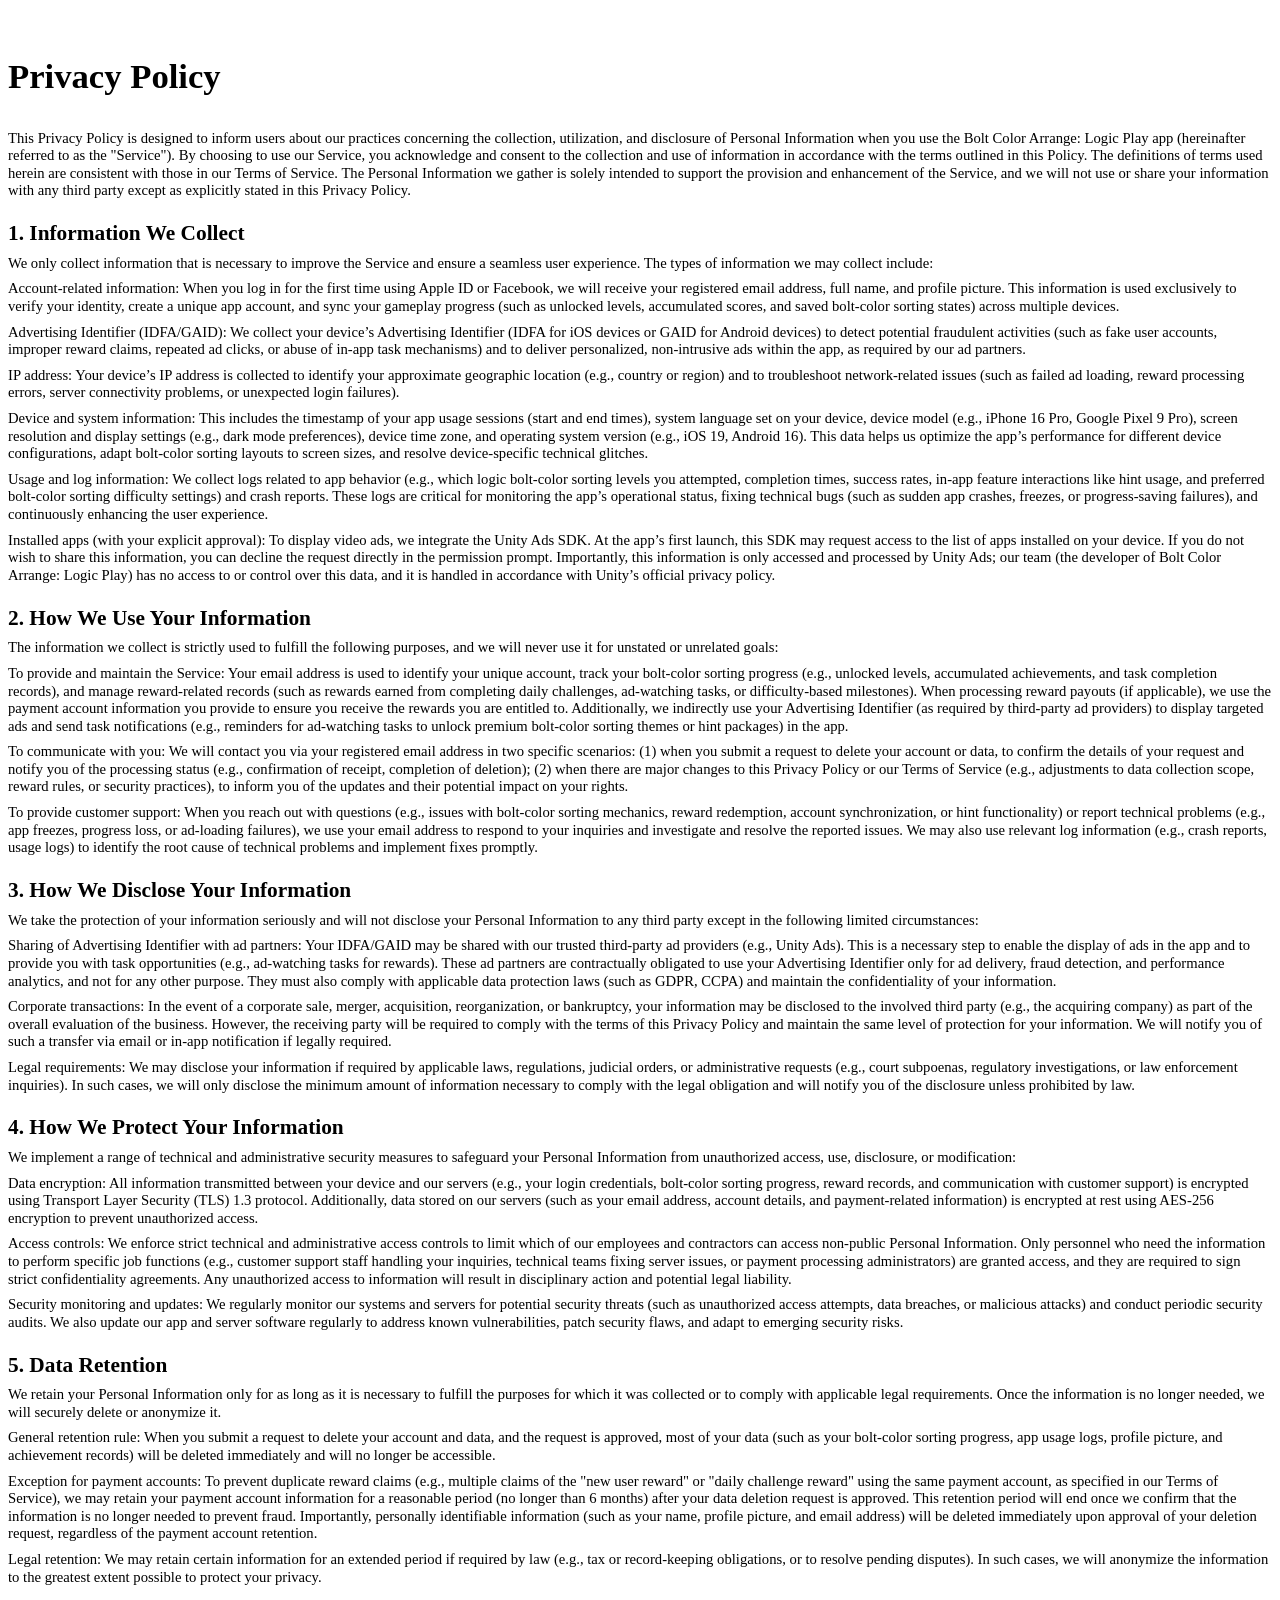
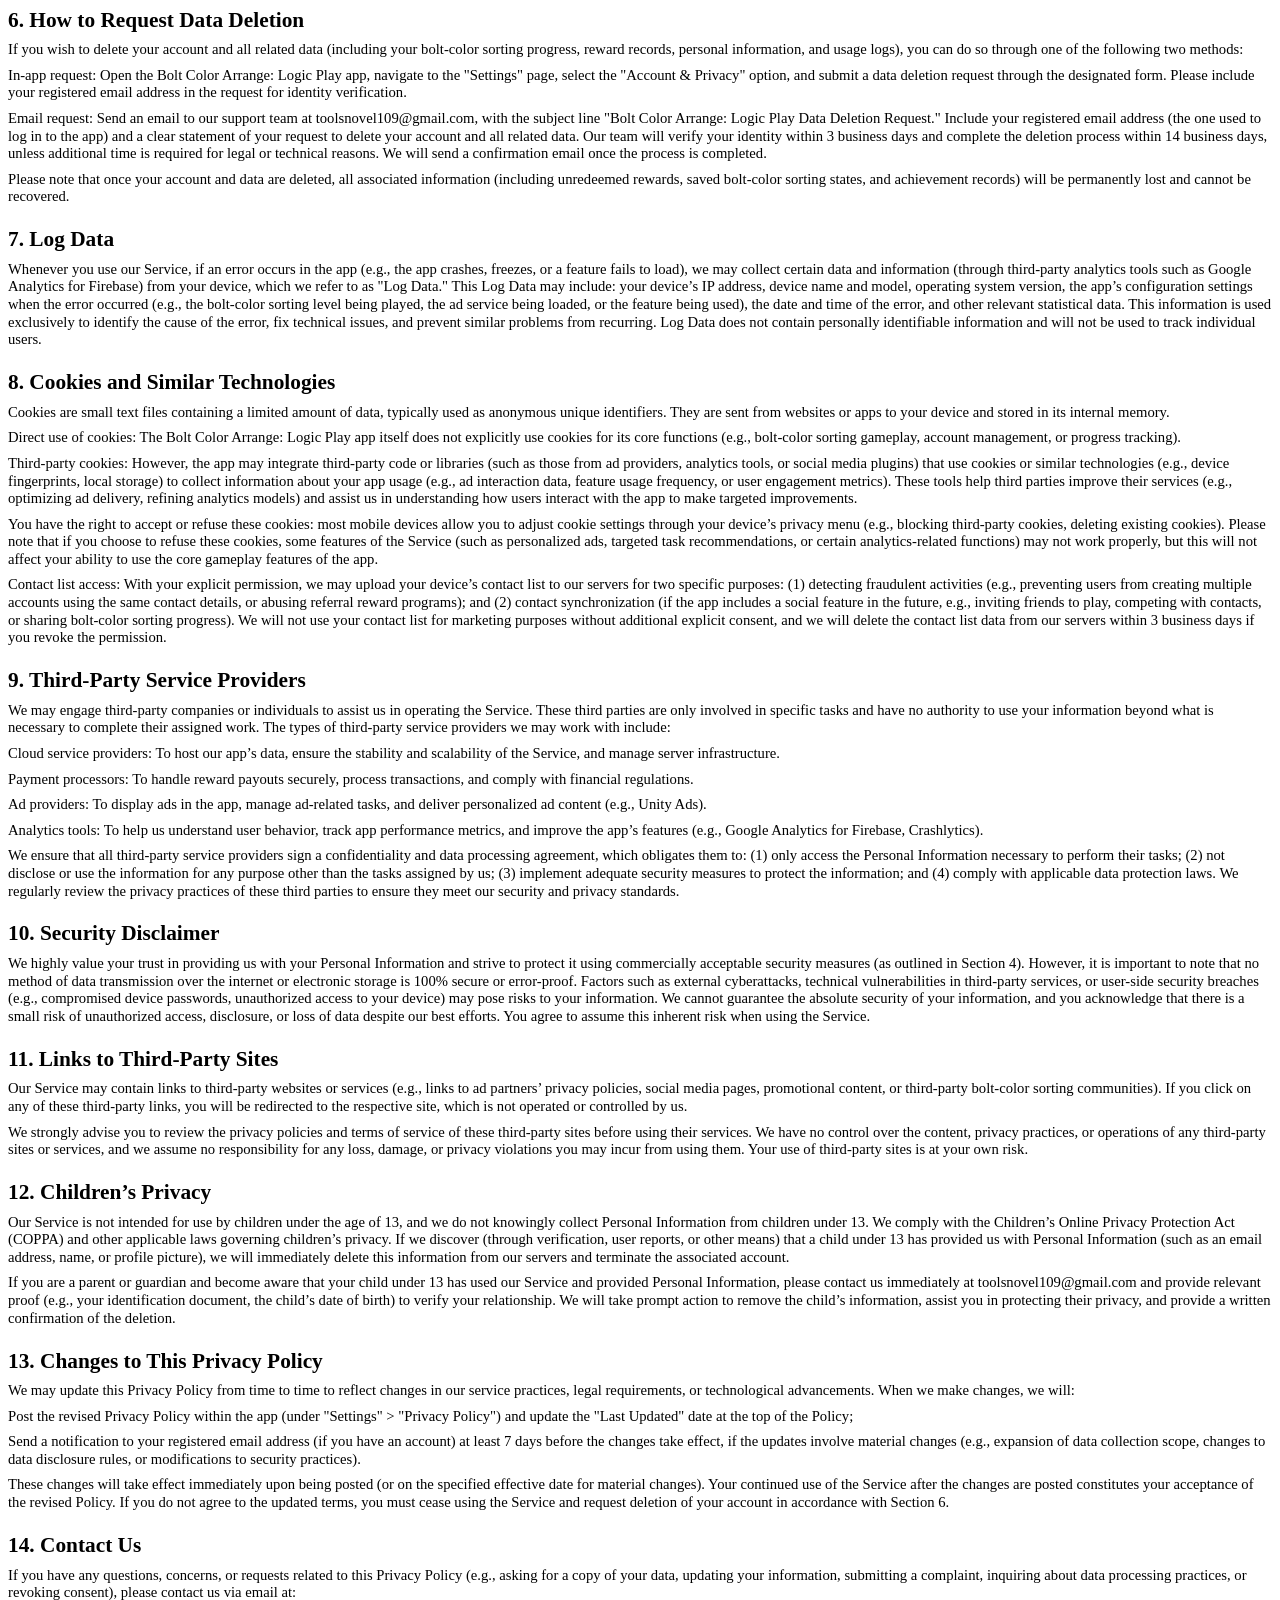
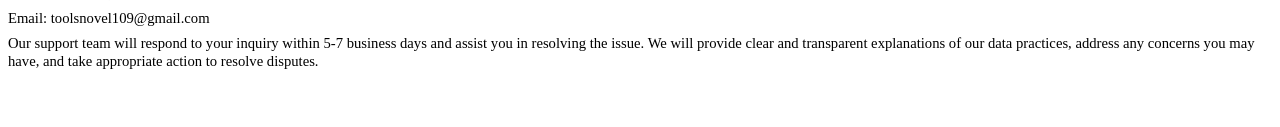
==== bolt_color/privacy.html @ e29ad338 "增加隐私政策" ====
<html><head><meta http-equiv="Content-Type" content="text/html; charset=utf-8" /><meta http-equiv="Content-Style-Type" content="text/css" /><meta name="generator" content="Aspose.Words for .NET 17.1.0.0" /><title></title></head><body><div><div style="-aw-headerfooter-type:header-primary"><p style="margin-top:0pt; margin-bottom:0pt; text-align:justify; widows:0; orphans:0; font-size:10.5pt"><span style="font-family:Calibri">&#xa0;</span></p></div><p style="margin-top:24pt; margin-bottom:24pt; text-align:justify; line-height:120%; widows:0; orphans:0; font-size:26pt"><span style="font-family:'Segoe UI'; font-weight:bold">Privacy Policy</span></p><p style="margin-top:6pt; margin-bottom:6pt; line-height:120%; widows:0; orphans:0; font-size:11pt"><span style="font-family:'Segoe UI'">This Privacy Policy is designed to inform users about our practices concerning the collection, utilization, and disclosure of Personal Information when you use the Bolt Color Arrange: Logic Play app (hereinafter referred to as the "Service"). By choosing to use our Service, you acknowledge and consent to the collection and use of information in accordance with the terms outlined in this Policy. The definitions of terms used herein are consistent with those in our Terms of Service. The Personal Information we gather is solely intended to support the provision and enhancement of the Service, and we will not use or share your information with any third party except as explicitly stated in this Privacy Policy.</span></p><p style="margin-top:16pt; margin-bottom:6pt; line-height:120%; widows:0; orphans:0; font-size:16pt"><a name="heading_0"><span style="font-family:'Segoe UI'; font-weight:bold">1. Information We Collect</span></a></p><p style="margin-top:6pt; margin-bottom:6pt; line-height:120%; widows:0; orphans:0; font-size:11pt"><span style="font-family:'Segoe UI'">We only collect information that is necessary to improve the Service and ensure a seamless user experience. The types of information we may collect include:</span></p><p style="margin-top:6pt; margin-bottom:6pt; line-height:120%; widows:0; orphans:0; font-size:11pt"><span style="font-family:'Segoe UI'">Account-related information: When you log in for the first time using Apple ID or Facebook, we will receive your registered email address, full name, and profile picture. This information is used exclusively to verify your identity, create a unique app account, and sync your gameplay progress (such as unlocked levels, accumulated scores, and saved bolt-color sorting states) across multiple devices.</span></p><p style="margin-top:6pt; margin-bottom:6pt; line-height:120%; widows:0; orphans:0; font-size:11pt"><span style="font-family:'Segoe UI'">Advertising Identifier (IDFA/GAID): We collect your device’s Advertising Identifier (IDFA for iOS devices or GAID for Android devices) to detect potential fraudulent activities (such as fake user accounts, improper reward claims, repeated ad clicks, or abuse of in-app task mechanisms) and to deliver personalized, non-intrusive ads within the app, as required by our ad partners.</span></p><p style="margin-top:6pt; margin-bottom:6pt; line-height:120%; widows:0; orphans:0; font-size:11pt"><span style="font-family:'Segoe UI'">IP address: Your device’s IP address is collected to identify your approximate geographic location (e.g., country or region) and to troubleshoot network-related issues (such as failed ad loading, reward processing errors, server connectivity problems, or unexpected login failures).</span></p><p style="margin-top:6pt; margin-bottom:6pt; line-height:120%; widows:0; orphans:0; font-size:11pt"><span style="font-family:'Segoe UI'">Device and system information: This includes the timestamp of your app usage sessions (start and end times), system language set on your device, device model (e.g., iPhone 16 Pro, Google Pixel 9 Pro), screen resolution and display settings (e.g., dark mode preferences), device time zone, and operating system version (e.g., iOS 19, Android 16). This data helps us optimize the app’s performance for different device configurations, adapt bolt-color sorting layouts to screen sizes, and resolve device-specific technical glitches.</span></p><p style="margin-top:6pt; margin-bottom:6pt; line-height:120%; widows:0; orphans:0; font-size:11pt"><span style="font-family:'Segoe UI'">Usage and log information: We collect logs related to app behavior (e.g., which logic bolt-color sorting levels you attempted, completion times, success rates, in-app feature interactions like hint usage, and preferred bolt-color sorting difficulty settings) and crash reports. These logs are critical for monitoring the app’s operational status, fixing technical bugs (such as sudden app crashes, freezes, or progress-saving failures), and continuously enhancing the user experience.</span></p><p style="margin-top:6pt; margin-bottom:6pt; line-height:120%; widows:0; orphans:0; font-size:11pt"><span style="font-family:'Segoe UI'">Installed apps (with your explicit approval): To display video ads, we integrate the Unity Ads SDK. At the app’s first launch, this SDK may request access to the list of apps installed on your device. If you do not wish to share this information, you can decline the request directly in the permission prompt. Importantly, this information is only accessed and processed by Unity Ads; our team (the developer of Bolt Color Arrange: Logic Play) has no access to or control over this data, and it is handled in accordance with Unity’s official privacy policy.</span></p><p style="margin-top:16pt; margin-bottom:6pt; line-height:120%; widows:0; orphans:0; font-size:16pt"><a name="heading_1"><span style="font-family:'Segoe UI'; font-weight:bold">2. How We Use Your Information</span></a></p><p style="margin-top:6pt; margin-bottom:6pt; line-height:120%; widows:0; orphans:0; font-size:11pt"><span style="font-family:'Segoe UI'">The information we collect is strictly used to fulfill the following purposes, and we will never use it for unstated or unrelated goals:</span></p><p style="margin-top:6pt; margin-bottom:6pt; line-height:120%; widows:0; orphans:0; font-size:11pt"><span style="font-family:'Segoe UI'">To provide and maintain the Service: Your email address is used to identify your unique account, track your bolt-color sorting progress (e.g., unlocked levels, accumulated achievements, and task completion records), and manage reward-related records (such as rewards earned from completing daily challenges, ad-watching tasks, or difficulty-based milestones). When processing reward payouts (if applicable), we use the payment account information you provide to ensure you receive the rewards you are entitled to. Additionally, we indirectly use your Advertising Identifier (as required by third-party ad providers) to display targeted ads and send task notifications (e.g., reminders for ad-watching tasks to unlock premium bolt-color sorting themes or hint packages) in the app.</span></p><p style="margin-top:6pt; margin-bottom:6pt; line-height:120%; widows:0; orphans:0; font-size:11pt"><span style="font-family:'Segoe UI'">To communicate with you: We will contact you via your registered email address in two specific scenarios: (1) when you submit a request to delete your account or data, to confirm the details of your request and notify you of the processing status (e.g., confirmation of receipt, completion of deletion); (2) when there are major changes to this Privacy Policy or our Terms of Service (e.g., adjustments to data collection scope, reward rules, or security practices), to inform you of the updates and their potential impact on your rights.</span></p><p style="margin-top:6pt; margin-bottom:6pt; line-height:120%; widows:0; orphans:0; font-size:11pt"><span style="font-family:'Segoe UI'">To provide customer support: When you reach out with questions (e.g., issues with bolt-color sorting mechanics, reward redemption, account synchronization, or hint functionality) or report technical problems (e.g., app freezes, progress loss, or ad-loading failures), we use your email address to respond to your inquiries and investigate and resolve the reported issues. We may also use relevant log information (e.g., crash reports, usage logs) to identify the root cause of technical problems and implement fixes promptly.</span></p><p style="margin-top:16pt; margin-bottom:6pt; line-height:120%; widows:0; orphans:0; font-size:16pt"><a name="heading_2"><span style="font-family:'Segoe UI'; font-weight:bold">3. How We Disclose Your Information</span></a></p><p style="margin-top:6pt; margin-bottom:6pt; line-height:120%; widows:0; orphans:0; font-size:11pt"><span style="font-family:'Segoe UI'">We take the protection of your information seriously and will not disclose your Personal Information to any third party except in the following limited circumstances:</span></p><p style="margin-top:6pt; margin-bottom:6pt; line-height:120%; widows:0; orphans:0; font-size:11pt"><span style="font-family:'Segoe UI'">Sharing of Advertising Identifier with ad partners: Your IDFA/GAID may be shared with our trusted third-party ad providers (e.g., Unity Ads). This is a necessary step to enable the display of ads in the app and to provide you with task opportunities (e.g., ad-watching tasks for rewards). These ad partners are contractually obligated to use your Advertising Identifier only for ad delivery, fraud detection, and performance analytics, and not for any other purpose. They must also comply with applicable data protection laws (such as GDPR, CCPA) and maintain the confidentiality of your information.</span></p><p style="margin-top:6pt; margin-bottom:6pt; line-height:120%; widows:0; orphans:0; font-size:11pt"><span style="font-family:'Segoe UI'">Corporate transactions: In the event of a corporate sale, merger, acquisition, reorganization, or bankruptcy, your information may be disclosed to the involved third party (e.g., the acquiring company) as part of the overall evaluation of the business. However, the receiving party will be required to comply with the terms of this Privacy Policy and maintain the same level of protection for your information. We will notify you of such a transfer via email or in-app notification if legally required.</span></p><p style="margin-top:6pt; margin-bottom:6pt; line-height:120%; widows:0; orphans:0; font-size:11pt"><span style="font-family:'Segoe UI'">Legal requirements: We may disclose your information if required by applicable laws, regulations, judicial orders, or administrative requests (e.g., court subpoenas, regulatory investigations, or law enforcement inquiries). In such cases, we will only disclose the minimum amount of information necessary to comply with the legal obligation and will notify you of the disclosure unless prohibited by law.</span></p><p style="margin-top:16pt; margin-bottom:6pt; line-height:120%; widows:0; orphans:0; font-size:16pt"><a name="heading_3"><span style="font-family:'Segoe UI'; font-weight:bold">4. How We Protect Your Information</span></a></p><p style="margin-top:6pt; margin-bottom:6pt; line-height:120%; widows:0; orphans:0; font-size:11pt"><span style="font-family:'Segoe UI'">We implement a range of technical and administrative security measures to safeguard your Personal Information from unauthorized access, use, disclosure, or modification:</span></p><p style="margin-top:6pt; margin-bottom:6pt; line-height:120%; widows:0; orphans:0; font-size:11pt"><span style="font-family:'Segoe UI'">Data encryption: All information transmitted between your device and our servers (e.g., your login credentials, bolt-color sorting progress, reward records, and communication with customer support) is encrypted using Transport Layer Security (TLS) 1.3 protocol. Additionally, data stored on our servers (such as your email address, account details, and payment-related information) is encrypted at rest using AES-256 encryption to prevent unauthorized access.</span></p><p style="margin-top:6pt; margin-bottom:6pt; line-height:120%; widows:0; orphans:0; font-size:11pt"><span style="font-family:'Segoe UI'">Access controls: We enforce strict technical and administrative access controls to limit which of our employees and contractors can access non-public Personal Information. Only personnel who need the information to perform specific job functions (e.g., customer support staff handling your inquiries, technical teams fixing server issues, or payment processing administrators) are granted access, and they are required to sign strict confidentiality agreements. Any unauthorized access to information will result in disciplinary action and potential legal liability.</span></p><p style="margin-top:6pt; margin-bottom:6pt; line-height:120%; widows:0; orphans:0; font-size:11pt"><span style="font-family:'Segoe UI'">Security monitoring and updates: We regularly monitor our systems and servers for potential security threats (such as unauthorized access attempts, data breaches, or malicious attacks) and conduct periodic security audits. We also update our app and server software regularly to address known vulnerabilities, patch security flaws, and adapt to emerging security risks.</span></p><p style="margin-top:16pt; margin-bottom:6pt; line-height:120%; widows:0; orphans:0; font-size:16pt"><a name="heading_4"><span style="font-family:'Segoe UI'; font-weight:bold">5. Data Retention</span></a></p><p style="margin-top:6pt; margin-bottom:6pt; line-height:120%; widows:0; orphans:0; font-size:11pt"><span style="font-family:'Segoe UI'">We retain your Personal Information only for as long as it is necessary to fulfill the purposes for which it was collected or to comply with applicable legal requirements. Once the information is no longer needed, we will securely delete or anonymize it.</span></p><p style="margin-top:6pt; margin-bottom:6pt; line-height:120%; widows:0; orphans:0; font-size:11pt"><span style="font-family:'Segoe UI'">General retention rule: When you submit a request to delete your account and data, and the request is approved, most of your data (such as your bolt-color sorting progress, app usage logs, profile picture, and achievement records) will be deleted immediately and will no longer be accessible.</span></p><p style="margin-top:6pt; margin-bottom:6pt; line-height:120%; widows:0; orphans:0; font-size:11pt"><span style="font-family:'Segoe UI'">Exception for payment accounts: To prevent duplicate reward claims (e.g., multiple claims of the "new user reward" or "daily challenge reward" using the same payment account, as specified in our Terms of Service), we may retain your payment account information for a reasonable period (no longer than 6 months) after your data deletion request is approved. This retention period will end once we confirm that the information is no longer needed to prevent fraud. Importantly, personally identifiable information (such as your name, profile picture, and email address) will be deleted immediately upon approval of your deletion request, regardless of the payment account retention.</span></p><p style="margin-top:6pt; margin-bottom:6pt; line-height:120%; widows:0; orphans:0; font-size:11pt"><span style="font-family:'Segoe UI'">Legal retention: We may retain certain information for an extended period if required by law (e.g., tax or record-keeping obligations, or to resolve pending disputes). In such cases, we will anonymize the information to the greatest extent possible to protect your privacy.</span></p><p style="margin-top:16pt; margin-bottom:6pt; line-height:120%; widows:0; orphans:0; font-size:16pt"><a name="heading_5"><span style="font-family:'Segoe UI'; font-weight:bold">6. How to Request Data Deletion</span></a></p><p style="margin-top:6pt; margin-bottom:6pt; line-height:120%; widows:0; orphans:0; font-size:11pt"><span style="font-family:'Segoe UI'">If you wish to delete your account and all related data (including your bolt-color sorting progress, reward records, personal information, and usage logs), you can do so through one of the following two methods:</span></p><p style="margin-top:6pt; margin-bottom:6pt; line-height:120%; widows:0; orphans:0; font-size:11pt"><span style="font-family:'Segoe UI'">In-app request: Open the Bolt Color Arrange: Logic Play app, navigate to the "Settings" page, select the "Account &amp; Privacy" option, and submit a data deletion request through the designated form. Please include your registered email address in the request for identity verification.</span></p><p style="margin-top:6pt; margin-bottom:6pt; line-height:120%; widows:0; orphans:0; font-size:11pt"><span style="font-family:'Segoe UI'">Email request: Send an email to our support team at </span><a href="mailto:toolsnovel109@gmail.com" style="text-decoration:none"><span style="font-family:'Segoe UI'; color:#000000">toolsnovel109@gmail.com</span></a><span style="font-family:'Segoe UI'">, with the subject line "Bolt Color Arrange: Logic Play Data Deletion Request." Include your registered email address (the one used to log in to the app) and a clear statement of your request to delete your account and all related data. Our team will verify your identity within 3 business days and complete the deletion process within 14 business days, unless additional time is required for legal or technical reasons. We will send a confirmation email once the process is completed.</span></p><p style="margin-top:6pt; margin-bottom:6pt; line-height:120%; widows:0; orphans:0; font-size:11pt"><span style="font-family:'Segoe UI'">Please note that once your account and data are deleted, all associated information (including unredeemed rewards, saved bolt-color sorting states, and achievement records) will be permanently lost and cannot be recovered.</span></p><p style="margin-top:16pt; margin-bottom:6pt; line-height:120%; widows:0; orphans:0; font-size:16pt"><a name="heading_6"><span style="font-family:'Segoe UI'; font-weight:bold">7. Log Data</span></a></p><p style="margin-top:6pt; margin-bottom:6pt; line-height:120%; widows:0; orphans:0; font-size:11pt"><span style="font-family:'Segoe UI'">Whenever you use our Service, if an error occurs in the app (e.g., the app crashes, freezes, or a feature fails to load), we may collect certain data and information (through third-party analytics tools such as Google Analytics for Firebase) from your device, which we refer to as "Log Data." This Log Data may include: your device’s IP address, device name and model, operating system version, the app’s configuration settings when the error occurred (e.g., the bolt-color sorting level being played, the ad service being loaded, or the feature being used), the date and time of the error, and other relevant statistical data. This information is used exclusively to identify the cause of the error, fix technical issues, and prevent similar problems from recurring. Log Data does not contain personally identifiable information and will not be used to track individual users.</span></p><p style="margin-top:16pt; margin-bottom:6pt; line-height:120%; widows:0; orphans:0; font-size:16pt"><a name="heading_7"><span style="font-family:'Segoe UI'; font-weight:bold">8. Cookies and Similar Technologies</span></a></p><p style="margin-top:6pt; margin-bottom:6pt; line-height:120%; widows:0; orphans:0; font-size:11pt"><span style="font-family:'Segoe UI'">Cookies are small text files containing a limited amount of data, typically used as anonymous unique identifiers. They are sent from websites or apps to your device and stored in its internal memory.</span></p><p style="margin-top:6pt; margin-bottom:6pt; line-height:120%; widows:0; orphans:0; font-size:11pt"><span style="font-family:'Segoe UI'">Direct use of cookies: The Bolt Color Arrange: Logic Play app itself does not explicitly use cookies for its core functions (e.g., bolt-color sorting gameplay, account management, or progress tracking).</span></p><p style="margin-top:6pt; margin-bottom:6pt; line-height:120%; widows:0; orphans:0; font-size:11pt"><span style="font-family:'Segoe UI'">Third-party cookies: However, the app may integrate third-party code or libraries (such as those from ad providers, analytics tools, or social media plugins) that use cookies or similar technologies (e.g., device fingerprints, local storage) to collect information about your app usage (e.g., ad interaction data, feature usage frequency, or user engagement metrics). These tools help third parties improve their services (e.g., optimizing ad delivery, refining analytics models) and assist us in understanding how users interact with the app to make targeted improvements.</span></p><p style="margin-top:6pt; margin-bottom:6pt; line-height:120%; widows:0; orphans:0; font-size:11pt"><span style="font-family:'Segoe UI'">You have the right to accept or refuse these cookies: most mobile devices allow you to adjust cookie settings through your device’s privacy menu (e.g., blocking third-party cookies, deleting existing cookies). Please note that if you choose to refuse these cookies, some features of the Service (such as personalized ads, targeted task recommendations, or certain analytics-related functions) may not work properly, but this will not affect your ability to use the core gameplay features of the app.</span></p><p style="margin-top:6pt; margin-bottom:6pt; line-height:120%; widows:0; orphans:0; font-size:11pt"><span style="font-family:'Segoe UI'">Contact list access: With your explicit permission, we may upload your device’s contact list to our servers for two specific purposes: (1) detecting fraudulent activities (e.g., preventing users from creating multiple accounts using the same contact details, or abusing referral reward programs); and (2) contact synchronization (if the app includes a social feature in the future, e.g., inviting friends to play, competing with contacts, or sharing bolt-color sorting progress). We will not use your contact list for marketing purposes without additional explicit consent, and we will delete the contact list data from our servers within 3 business days if you revoke the permission.</span></p><p style="margin-top:16pt; margin-bottom:6pt; line-height:120%; widows:0; orphans:0; font-size:16pt"><a name="heading_8"><span style="font-family:'Segoe UI'; font-weight:bold">9. Third-Party Service Providers</span></a></p><p style="margin-top:6pt; margin-bottom:6pt; line-height:120%; widows:0; orphans:0; font-size:11pt"><span style="font-family:'Segoe UI'">We may engage third-party companies or individuals to assist us in operating the Service. These third parties are only involved in specific tasks and have no authority to use your information beyond what is necessary to complete their assigned work. The types of third-party service providers we may work with include:</span></p><p style="margin-top:6pt; margin-bottom:6pt; line-height:120%; widows:0; orphans:0; font-size:11pt"><span style="font-family:'Segoe UI'">Cloud service providers: To host our app’s data, ensure the stability and scalability of the Service, and manage server infrastructure.</span></p><p style="margin-top:6pt; margin-bottom:6pt; line-height:120%; widows:0; orphans:0; font-size:11pt"><span style="font-family:'Segoe UI'">Payment processors: To handle reward payouts securely, process transactions, and comply with financial regulations.</span></p><p style="margin-top:6pt; margin-bottom:6pt; line-height:120%; widows:0; orphans:0; font-size:11pt"><span style="font-family:'Segoe UI'">Ad providers: To display ads in the app, manage ad-related tasks, and deliver personalized ad content (e.g., Unity Ads).</span></p><p style="margin-top:6pt; margin-bottom:6pt; line-height:120%; widows:0; orphans:0; font-size:11pt"><span style="font-family:'Segoe UI'">Analytics tools: To help us understand user behavior, track app performance metrics, and improve the app’s features (e.g., Google Analytics for Firebase, Crashlytics).</span></p><p style="margin-top:6pt; margin-bottom:6pt; line-height:120%; widows:0; orphans:0; font-size:11pt"><span style="font-family:'Segoe UI'">We ensure that all third-party service providers sign a confidentiality and data processing agreement, which obligates them to: (1) only access the Personal Information necessary to perform their tasks; (2) not disclose or use the information for any purpose other than the tasks assigned by us; (3) implement adequate security measures to protect the information; and (4) comply with applicable data protection laws. We regularly review the privacy practices of these third parties to ensure they meet our security and privacy standards.</span></p><p style="margin-top:16pt; margin-bottom:6pt; line-height:120%; widows:0; orphans:0; font-size:16pt"><a name="heading_9"><span style="font-family:'Segoe UI'; font-weight:bold">10. Security Disclaimer</span></a></p><p style="margin-top:6pt; margin-bottom:6pt; line-height:120%; widows:0; orphans:0; font-size:11pt"><span style="font-family:'Segoe UI'">We highly value your trust in providing us with your Personal Information and strive to protect it using commercially acceptable security measures (as outlined in Section 4). However, it is important to note that no method of data transmission over the internet or electronic storage is 100% secure or error-proof. Factors such as external cyberattacks, technical vulnerabilities in third-party services, or user-side security breaches (e.g., compromised device passwords, unauthorized access to your device) may pose risks to your information. We cannot guarantee the absolute security of your information, and you acknowledge that there is a small risk of unauthorized access, disclosure, or loss of data despite our best efforts. You agree to assume this inherent risk when using the Service.</span></p><p style="margin-top:16pt; margin-bottom:6pt; line-height:120%; widows:0; orphans:0; font-size:16pt"><a name="heading_10"><span style="font-family:'Segoe UI'; font-weight:bold">11. Links to Third-Party Sites</span></a></p><p style="margin-top:6pt; margin-bottom:6pt; line-height:120%; widows:0; orphans:0; font-size:11pt"><span style="font-family:'Segoe UI'">Our Service may contain links to third-party websites or services (e.g., links to ad partners’ privacy policies, social media pages, promotional content, or third-party bolt-color sorting communities). If you click on any of these third-party links, you will be redirected to the respective site, which is not operated or controlled by us.</span></p><p style="margin-top:6pt; margin-bottom:6pt; line-height:120%; widows:0; orphans:0; font-size:11pt"><span style="font-family:'Segoe UI'">We strongly advise you to review the privacy policies and terms of service of these third-party sites before using their services. We have no control over the content, privacy practices, or operations of any third-party sites or services, and we assume no responsibility for any loss, damage, or privacy violations you may incur from using them. Your use of third-party sites is at your own risk.</span></p><p style="margin-top:16pt; margin-bottom:6pt; line-height:120%; widows:0; orphans:0; font-size:16pt"><a name="heading_11"><span style="font-family:'Segoe UI'; font-weight:bold">12. Children’s Privacy</span></a></p><p style="margin-top:6pt; margin-bottom:6pt; line-height:120%; widows:0; orphans:0; font-size:11pt"><span style="font-family:'Segoe UI'">Our Service is not intended for use by children under the age of 13, and we do not knowingly collect Personal Information from children under 13. We comply with the Children’s Online Privacy Protection Act (COPPA) and other applicable laws governing children’s privacy. If we discover (through verification, user reports, or other means) that a child under 13 has provided us with Personal Information (such as an email address, name, or profile picture), we will immediately delete this information from our servers and terminate the associated account.</span></p><p style="margin-top:6pt; margin-bottom:6pt; line-height:120%; widows:0; orphans:0; font-size:11pt"><span style="font-family:'Segoe UI'">If you are a parent or guardian and become aware that your child under 13 has used our Service and provided Personal Information, please contact us immediately at </span><a href="mailto:toolsnovel109@gmail.com" style="text-decoration:none"><span style="font-family:'Segoe UI'; color:#000000">toolsnovel109@gmail.com</span></a><span style="font-family:'Segoe UI'"> and provide relevant proof (e.g., your identification document, the child’s date of birth) to verify your relationship. We will take prompt action to remove the child’s information, assist you in protecting their privacy, and provide a written confirmation of the deletion.</span></p><p style="margin-top:16pt; margin-bottom:6pt; line-height:120%; widows:0; orphans:0; font-size:16pt"><a name="heading_12"><span style="font-family:'Segoe UI'; font-weight:bold">13. Changes to This Privacy Policy</span></a></p><p style="margin-top:6pt; margin-bottom:6pt; line-height:120%; widows:0; orphans:0; font-size:11pt"><span style="font-family:'Segoe UI'">We may update this Privacy Policy from time to time to reflect changes in our service practices, legal requirements, or technological advancements. When we make changes, we will:</span></p><p style="margin-top:6pt; margin-bottom:6pt; line-height:120%; widows:0; orphans:0; font-size:11pt"><span style="font-family:'Segoe UI'">Post the revised Privacy Policy within the app (under "Settings" &gt; "Privacy Policy") and update the "Last Updated" date at the top of the Policy;</span></p><p style="margin-top:6pt; margin-bottom:6pt; line-height:120%; widows:0; orphans:0; font-size:11pt"><span style="font-family:'Segoe UI'">Send a notification to your registered email address (if you have an account) at least 7 days before the changes take effect, if the updates involve material changes (e.g., expansion of data collection scope, changes to data disclosure rules, or modifications to security practices).</span></p><p style="margin-top:6pt; margin-bottom:6pt; line-height:120%; widows:0; orphans:0; font-size:11pt"><span style="font-family:'Segoe UI'">These changes will take effect immediately upon being posted (or on the specified effective date for material changes). Your continued use of the Service after the changes are posted constitutes your acceptance of the revised Policy. If you do not agree to the updated terms, you must cease using the Service and request deletion of your account in accordance with Section 6.</span></p><p style="margin-top:16pt; margin-bottom:6pt; line-height:120%; widows:0; orphans:0; font-size:16pt"><a name="heading_13"><span style="font-family:'Segoe UI'; font-weight:bold">14. Contact Us</span></a></p><p style="margin-top:6pt; margin-bottom:6pt; line-height:120%; widows:0; orphans:0; font-size:11pt"><span style="font-family:'Segoe UI'">If you have any questions, concerns, or requests related to this Privacy Policy (e.g., asking for a copy of your data, updating your information, submitting a complaint, inquiring about data processing practices, or revoking consent), please contact us via email at:</span></p><p style="margin-top:6pt; margin-bottom:6pt; line-height:120%; widows:0; orphans:0; font-size:11pt"><span style="font-family:'Segoe UI'">Email:</span><span style="font-family:'Segoe UI'"> </span><a href="mailto:toolsnovel109@gmail.com" style="text-decoration:none"><span style="font-family:'Segoe UI'; color:#000000">toolsnovel109@gmail.com</span></a></p><p style="margin-top:6pt; margin-bottom:6pt; line-height:120%; widows:0; orphans:0; font-size:11pt"><span style="font-family:'Segoe UI'">Our support team will respond to your inquiry within 5-7 business days and assist you in resolving the issue. We will provide clear and transparent explanations of our data practices, address any concerns you may have, and take appropriate action to resolve disputes.</span></p><p style="margin-top:6pt; margin-bottom:6pt; line-height:120%; widows:0; orphans:0; font-size:10.5pt"><span style="font-family:'Segoe UI'">&#xa0;</span></p><div style="-aw-headerfooter-type:footer-primary"><p style="margin-top:0pt; margin-bottom:0pt; text-align:justify; widows:0; orphans:0; font-size:10.5pt"><span style="font-family:Calibri">&#xa0;</span></p></div></div></body></html>
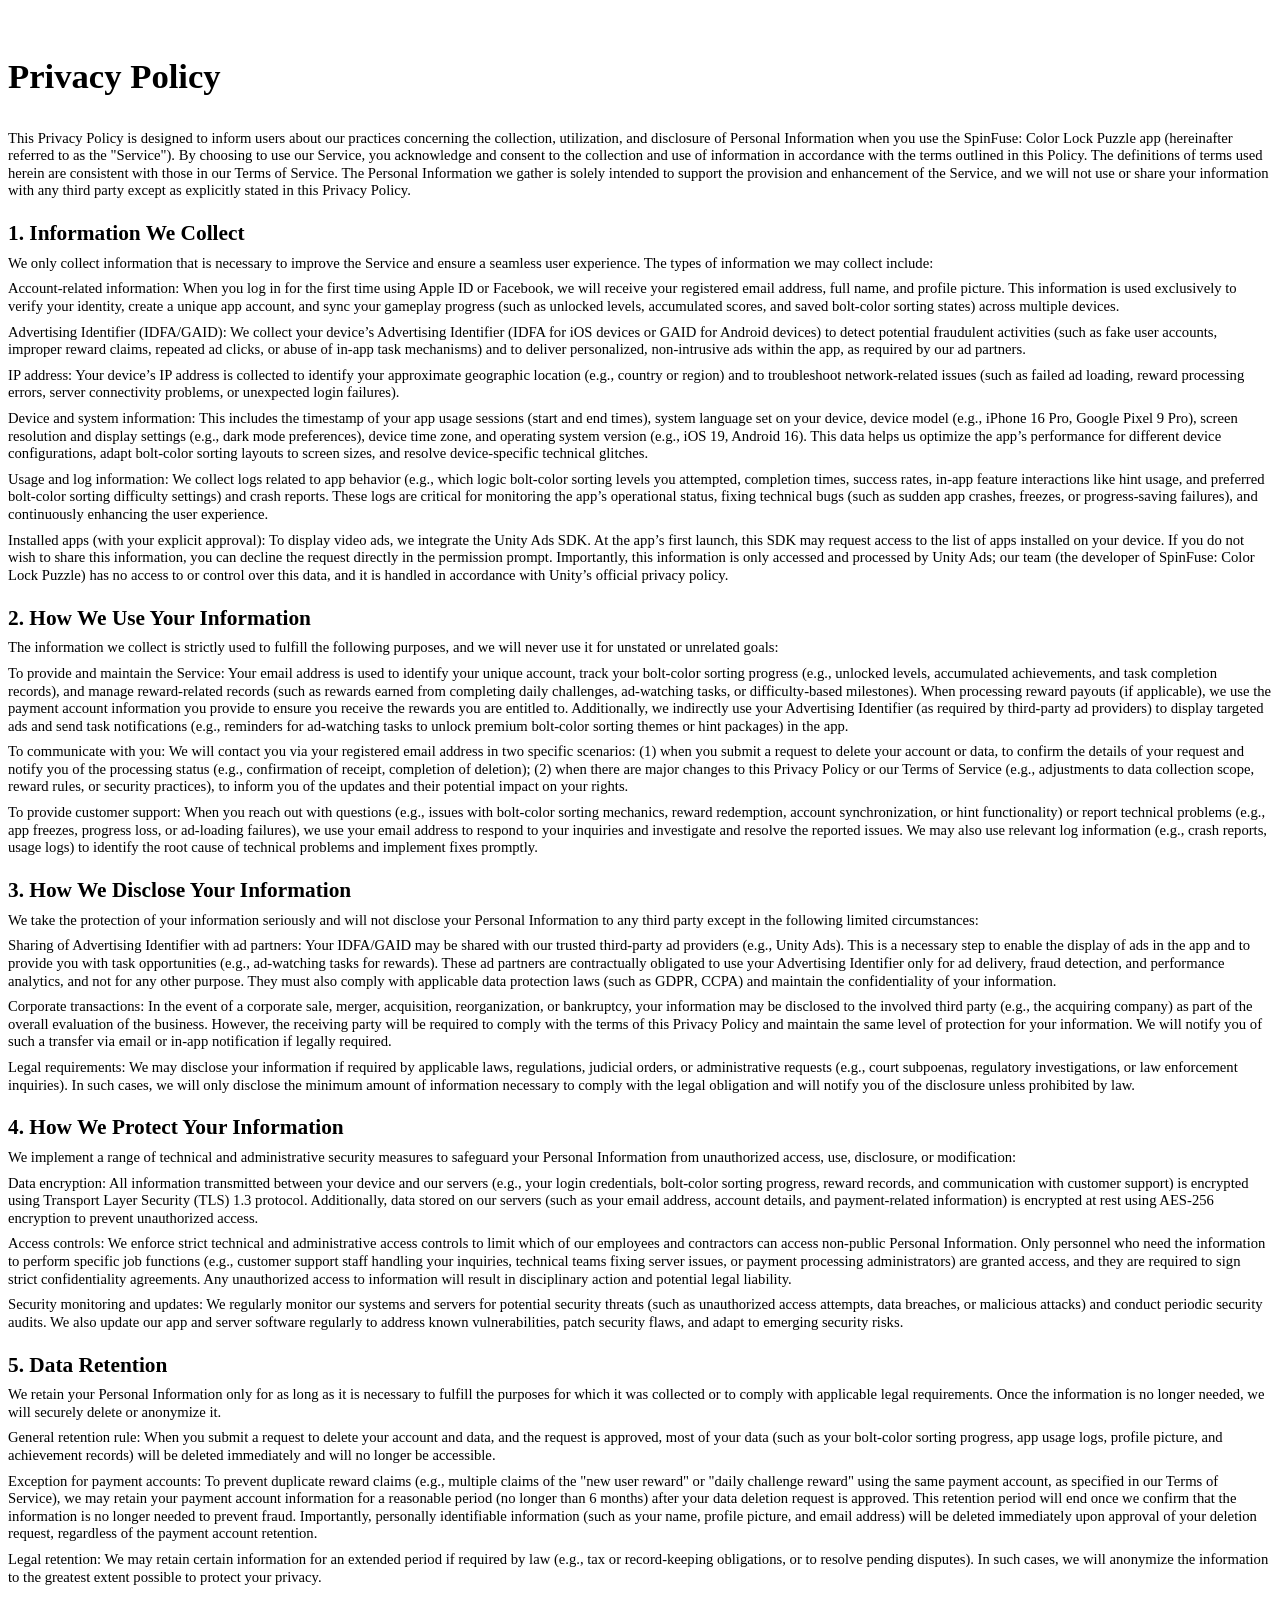
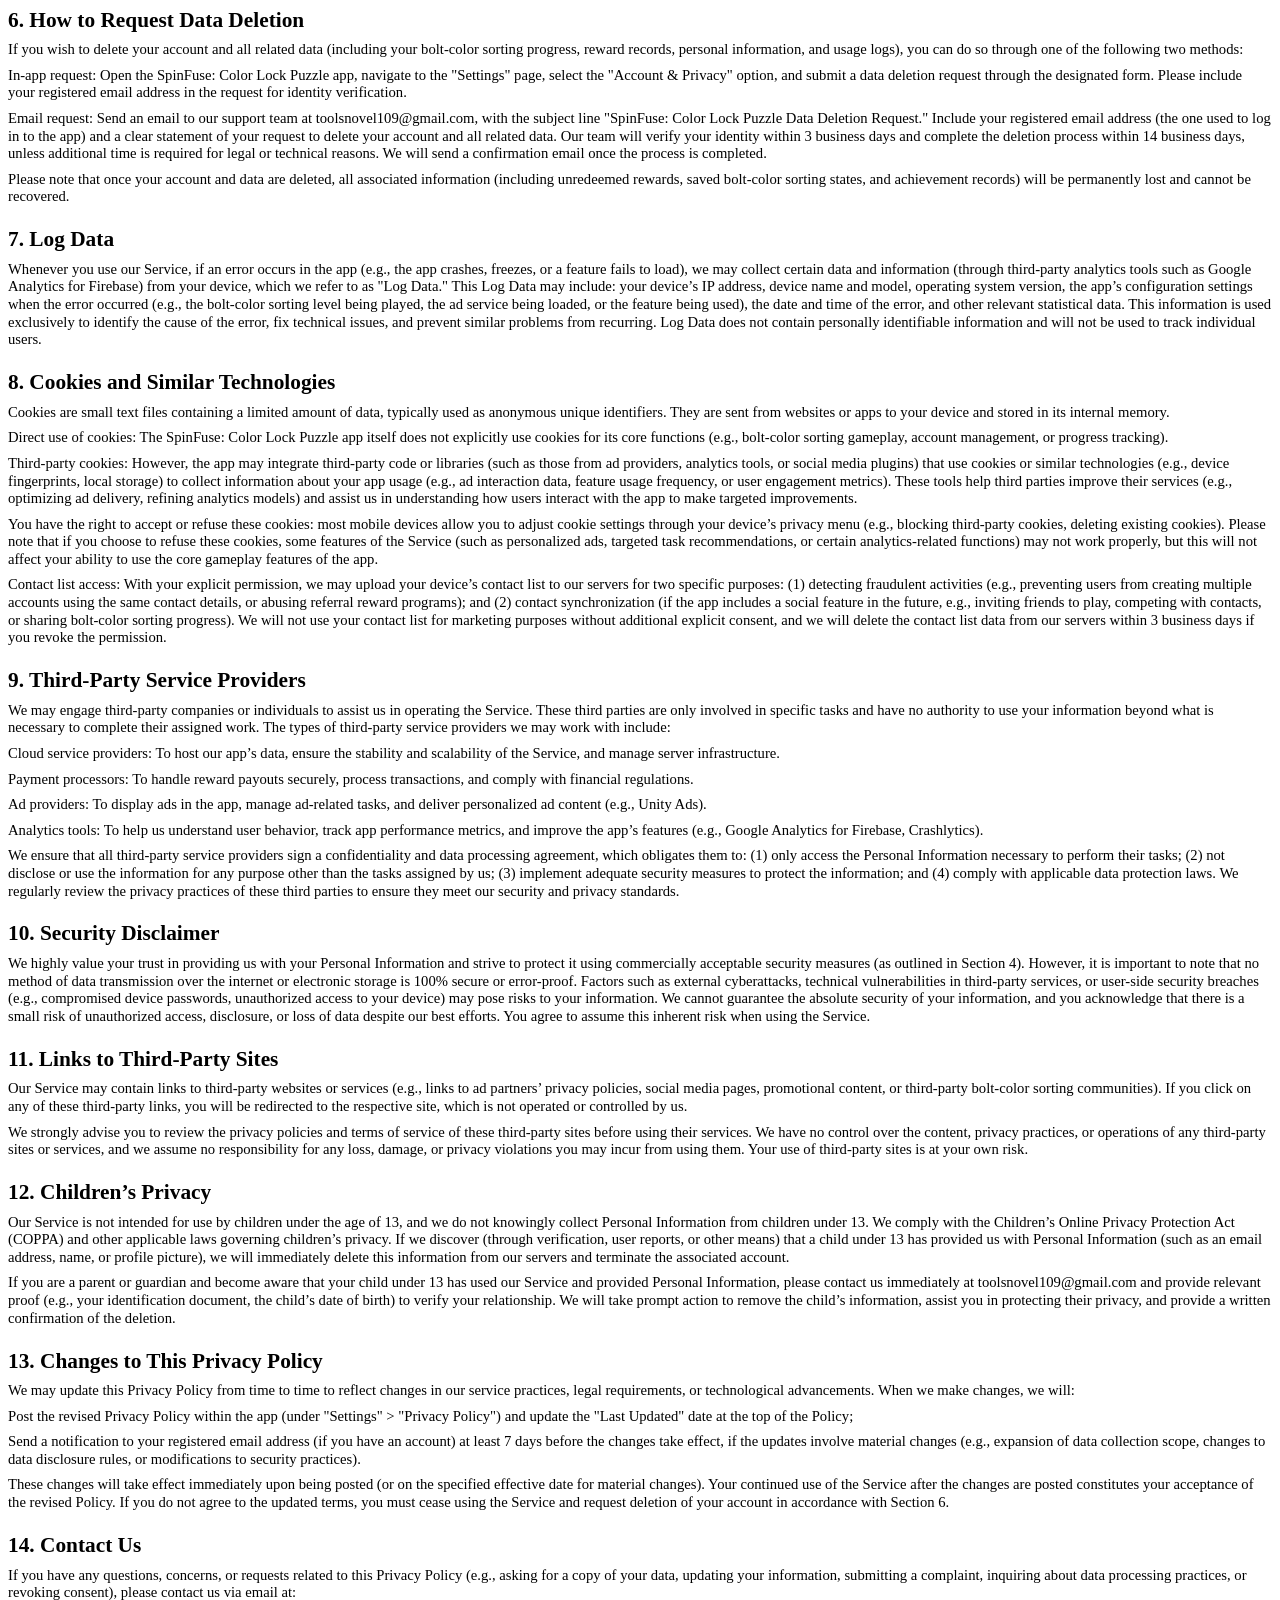
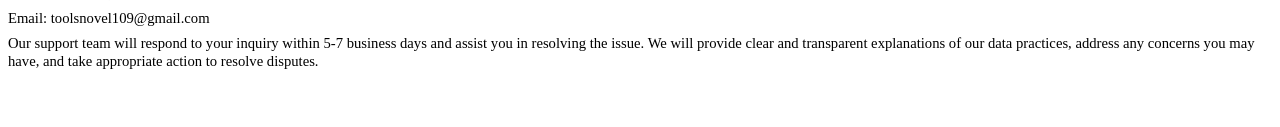
==== commit 278791d7: "修改隐私政策" ====
--- a/bolt_color/privacy.html
+++ b/bolt_color/privacy.html
@@ -1 +1 @@
-<html><head><meta http-equiv="Content-Type" content="text/html; charset=utf-8" /><meta http-equiv="Content-Style-Type" content="text/css" /><meta name="generator" content="Aspose.Words for .NET 17.1.0.0" /><title></title></head><body><div><div style="-aw-headerfooter-type:header-primary"><p style="margin-top:0pt; margin-bottom:0pt; text-align:justify; widows:0; orphans:0; font-size:10.5pt"><span style="font-family:Calibri">&#xa0;</span></p></div><p style="margin-top:24pt; margin-bottom:24pt; text-align:justify; line-height:120%; widows:0; orphans:0; font-size:26pt"><span style="font-family:'Segoe UI'; font-weight:bold">Privacy Policy</span></p><p style="margin-top:6pt; margin-bottom:6pt; line-height:120%; widows:0; orphans:0; font-size:11pt"><span style="font-family:'Segoe UI'">This Privacy Policy is designed to inform users about our practices concerning the collection, utilization, and disclosure of Personal Information when you use the Bolt Color Arrange: Logic Play app (hereinafter referred to as the "Service"). By choosing to use our Service, you acknowledge and consent to the collection and use of information in accordance with the terms outlined in this Policy. The definitions of terms used herein are consistent with those in our Terms of Service. The Personal Information we gather is solely intended to support the provision and enhancement of the Service, and we will not use or share your information with any third party except as explicitly stated in this Privacy Policy.</span></p><p style="margin-top:16pt; margin-bottom:6pt; line-height:120%; widows:0; orphans:0; font-size:16pt"><a name="heading_0"><span style="font-family:'Segoe UI'; font-weight:bold">1. Information We Collect</span></a></p><p style="margin-top:6pt; margin-bottom:6pt; line-height:120%; widows:0; orphans:0; font-size:11pt"><span style="font-family:'Segoe UI'">We only collect information that is necessary to improve the Service and ensure a seamless user experience. The types of information we may collect include:</span></p><p style="margin-top:6pt; margin-bottom:6pt; line-height:120%; widows:0; orphans:0; font-size:11pt"><span style="font-family:'Segoe UI'">Account-related information: When you log in for the first time using Apple ID or Facebook, we will receive your registered email address, full name, and profile picture. This information is used exclusively to verify your identity, create a unique app account, and sync your gameplay progress (such as unlocked levels, accumulated scores, and saved bolt-color sorting states) across multiple devices.</span></p><p style="margin-top:6pt; margin-bottom:6pt; line-height:120%; widows:0; orphans:0; font-size:11pt"><span style="font-family:'Segoe UI'">Advertising Identifier (IDFA/GAID): We collect your device’s Advertising Identifier (IDFA for iOS devices or GAID for Android devices) to detect potential fraudulent activities (such as fake user accounts, improper reward claims, repeated ad clicks, or abuse of in-app task mechanisms) and to deliver personalized, non-intrusive ads within the app, as required by our ad partners.</span></p><p style="margin-top:6pt; margin-bottom:6pt; line-height:120%; widows:0; orphans:0; font-size:11pt"><span style="font-family:'Segoe UI'">IP address: Your device’s IP address is collected to identify your approximate geographic location (e.g., country or region) and to troubleshoot network-related issues (such as failed ad loading, reward processing errors, server connectivity problems, or unexpected login failures).</span></p><p style="margin-top:6pt; margin-bottom:6pt; line-height:120%; widows:0; orphans:0; font-size:11pt"><span style="font-family:'Segoe UI'">Device and system information: This includes the timestamp of your app usage sessions (start and end times), system language set on your device, device model (e.g., iPhone 16 Pro, Google Pixel 9 Pro), screen resolution and display settings (e.g., dark mode preferences), device time zone, and operating system version (e.g., iOS 19, Android 16). This data helps us optimize the app’s performance for different device configurations, adapt bolt-color sorting layouts to screen sizes, and resolve device-specific technical glitches.</span></p><p style="margin-top:6pt; margin-bottom:6pt; line-height:120%; widows:0; orphans:0; font-size:11pt"><span style="font-family:'Segoe UI'">Usage and log information: We collect logs related to app behavior (e.g., which logic bolt-color sorting levels you attempted, completion times, success rates, in-app feature interactions like hint usage, and preferred bolt-color sorting difficulty settings) and crash reports. These logs are critical for monitoring the app’s operational status, fixing technical bugs (such as sudden app crashes, freezes, or progress-saving failures), and continuously enhancing the user experience.</span></p><p style="margin-top:6pt; margin-bottom:6pt; line-height:120%; widows:0; orphans:0; font-size:11pt"><span style="font-family:'Segoe UI'">Installed apps (with your explicit approval): To display video ads, we integrate the Unity Ads SDK. At the app’s first launch, this SDK may request access to the list of apps installed on your device. If you do not wish to share this information, you can decline the request directly in the permission prompt. Importantly, this information is only accessed and processed by Unity Ads; our team (the developer of Bolt Color Arrange: Logic Play) has no access to or control over this data, and it is handled in accordance with Unity’s official privacy policy.</span></p><p style="margin-top:16pt; margin-bottom:6pt; line-height:120%; widows:0; orphans:0; font-size:16pt"><a name="heading_1"><span style="font-family:'Segoe UI'; font-weight:bold">2. How We Use Your Information</span></a></p><p style="margin-top:6pt; margin-bottom:6pt; line-height:120%; widows:0; orphans:0; font-size:11pt"><span style="font-family:'Segoe UI'">The information we collect is strictly used to fulfill the following purposes, and we will never use it for unstated or unrelated goals:</span></p><p style="margin-top:6pt; margin-bottom:6pt; line-height:120%; widows:0; orphans:0; font-size:11pt"><span style="font-family:'Segoe UI'">To provide and maintain the Service: Your email address is used to identify your unique account, track your bolt-color sorting progress (e.g., unlocked levels, accumulated achievements, and task completion records), and manage reward-related records (such as rewards earned from completing daily challenges, ad-watching tasks, or difficulty-based milestones). When processing reward payouts (if applicable), we use the payment account information you provide to ensure you receive the rewards you are entitled to. Additionally, we indirectly use your Advertising Identifier (as required by third-party ad providers) to display targeted ads and send task notifications (e.g., reminders for ad-watching tasks to unlock premium bolt-color sorting themes or hint packages) in the app.</span></p><p style="margin-top:6pt; margin-bottom:6pt; line-height:120%; widows:0; orphans:0; font-size:11pt"><span style="font-family:'Segoe UI'">To communicate with you: We will contact you via your registered email address in two specific scenarios: (1) when you submit a request to delete your account or data, to confirm the details of your request and notify you of the processing status (e.g., confirmation of receipt, completion of deletion); (2) when there are major changes to this Privacy Policy or our Terms of Service (e.g., adjustments to data collection scope, reward rules, or security practices), to inform you of the updates and their potential impact on your rights.</span></p><p style="margin-top:6pt; margin-bottom:6pt; line-height:120%; widows:0; orphans:0; font-size:11pt"><span style="font-family:'Segoe UI'">To provide customer support: When you reach out with questions (e.g., issues with bolt-color sorting mechanics, reward redemption, account synchronization, or hint functionality) or report technical problems (e.g., app freezes, progress loss, or ad-loading failures), we use your email address to respond to your inquiries and investigate and resolve the reported issues. We may also use relevant log information (e.g., crash reports, usage logs) to identify the root cause of technical problems and implement fixes promptly.</span></p><p style="margin-top:16pt; margin-bottom:6pt; line-height:120%; widows:0; orphans:0; font-size:16pt"><a name="heading_2"><span style="font-family:'Segoe UI'; font-weight:bold">3. How We Disclose Your Information</span></a></p><p style="margin-top:6pt; margin-bottom:6pt; line-height:120%; widows:0; orphans:0; font-size:11pt"><span style="font-family:'Segoe UI'">We take the protection of your information seriously and will not disclose your Personal Information to any third party except in the following limited circumstances:</span></p><p style="margin-top:6pt; margin-bottom:6pt; line-height:120%; widows:0; orphans:0; font-size:11pt"><span style="font-family:'Segoe UI'">Sharing of Advertising Identifier with ad partners: Your IDFA/GAID may be shared with our trusted third-party ad providers (e.g., Unity Ads). This is a necessary step to enable the display of ads in the app and to provide you with task opportunities (e.g., ad-watching tasks for rewards). These ad partners are contractually obligated to use your Advertising Identifier only for ad delivery, fraud detection, and performance analytics, and not for any other purpose. They must also comply with applicable data protection laws (such as GDPR, CCPA) and maintain the confidentiality of your information.</span></p><p style="margin-top:6pt; margin-bottom:6pt; line-height:120%; widows:0; orphans:0; font-size:11pt"><span style="font-family:'Segoe UI'">Corporate transactions: In the event of a corporate sale, merger, acquisition, reorganization, or bankruptcy, your information may be disclosed to the involved third party (e.g., the acquiring company) as part of the overall evaluation of the business. However, the receiving party will be required to comply with the terms of this Privacy Policy and maintain the same level of protection for your information. We will notify you of such a transfer via email or in-app notification if legally required.</span></p><p style="margin-top:6pt; margin-bottom:6pt; line-height:120%; widows:0; orphans:0; font-size:11pt"><span style="font-family:'Segoe UI'">Legal requirements: We may disclose your information if required by applicable laws, regulations, judicial orders, or administrative requests (e.g., court subpoenas, regulatory investigations, or law enforcement inquiries). In such cases, we will only disclose the minimum amount of information necessary to comply with the legal obligation and will notify you of the disclosure unless prohibited by law.</span></p><p style="margin-top:16pt; margin-bottom:6pt; line-height:120%; widows:0; orphans:0; font-size:16pt"><a name="heading_3"><span style="font-family:'Segoe UI'; font-weight:bold">4. How We Protect Your Information</span></a></p><p style="margin-top:6pt; margin-bottom:6pt; line-height:120%; widows:0; orphans:0; font-size:11pt"><span style="font-family:'Segoe UI'">We implement a range of technical and administrative security measures to safeguard your Personal Information from unauthorized access, use, disclosure, or modification:</span></p><p style="margin-top:6pt; margin-bottom:6pt; line-height:120%; widows:0; orphans:0; font-size:11pt"><span style="font-family:'Segoe UI'">Data encryption: All information transmitted between your device and our servers (e.g., your login credentials, bolt-color sorting progress, reward records, and communication with customer support) is encrypted using Transport Layer Security (TLS) 1.3 protocol. Additionally, data stored on our servers (such as your email address, account details, and payment-related information) is encrypted at rest using AES-256 encryption to prevent unauthorized access.</span></p><p style="margin-top:6pt; margin-bottom:6pt; line-height:120%; widows:0; orphans:0; font-size:11pt"><span style="font-family:'Segoe UI'">Access controls: We enforce strict technical and administrative access controls to limit which of our employees and contractors can access non-public Personal Information. Only personnel who need the information to perform specific job functions (e.g., customer support staff handling your inquiries, technical teams fixing server issues, or payment processing administrators) are granted access, and they are required to sign strict confidentiality agreements. Any unauthorized access to information will result in disciplinary action and potential legal liability.</span></p><p style="margin-top:6pt; margin-bottom:6pt; line-height:120%; widows:0; orphans:0; font-size:11pt"><span style="font-family:'Segoe UI'">Security monitoring and updates: We regularly monitor our systems and servers for potential security threats (such as unauthorized access attempts, data breaches, or malicious attacks) and conduct periodic security audits. We also update our app and server software regularly to address known vulnerabilities, patch security flaws, and adapt to emerging security risks.</span></p><p style="margin-top:16pt; margin-bottom:6pt; line-height:120%; widows:0; orphans:0; font-size:16pt"><a name="heading_4"><span style="font-family:'Segoe UI'; font-weight:bold">5. Data Retention</span></a></p><p style="margin-top:6pt; margin-bottom:6pt; line-height:120%; widows:0; orphans:0; font-size:11pt"><span style="font-family:'Segoe UI'">We retain your Personal Information only for as long as it is necessary to fulfill the purposes for which it was collected or to comply with applicable legal requirements. Once the information is no longer needed, we will securely delete or anonymize it.</span></p><p style="margin-top:6pt; margin-bottom:6pt; line-height:120%; widows:0; orphans:0; font-size:11pt"><span style="font-family:'Segoe UI'">General retention rule: When you submit a request to delete your account and data, and the request is approved, most of your data (such as your bolt-color sorting progress, app usage logs, profile picture, and achievement records) will be deleted immediately and will no longer be accessible.</span></p><p style="margin-top:6pt; margin-bottom:6pt; line-height:120%; widows:0; orphans:0; font-size:11pt"><span style="font-family:'Segoe UI'">Exception for payment accounts: To prevent duplicate reward claims (e.g., multiple claims of the "new user reward" or "daily challenge reward" using the same payment account, as specified in our Terms of Service), we may retain your payment account information for a reasonable period (no longer than 6 months) after your data deletion request is approved. This retention period will end once we confirm that the information is no longer needed to prevent fraud. Importantly, personally identifiable information (such as your name, profile picture, and email address) will be deleted immediately upon approval of your deletion request, regardless of the payment account retention.</span></p><p style="margin-top:6pt; margin-bottom:6pt; line-height:120%; widows:0; orphans:0; font-size:11pt"><span style="font-family:'Segoe UI'">Legal retention: We may retain certain information for an extended period if required by law (e.g., tax or record-keeping obligations, or to resolve pending disputes). In such cases, we will anonymize the information to the greatest extent possible to protect your privacy.</span></p><p style="margin-top:16pt; margin-bottom:6pt; line-height:120%; widows:0; orphans:0; font-size:16pt"><a name="heading_5"><span style="font-family:'Segoe UI'; font-weight:bold">6. How to Request Data Deletion</span></a></p><p style="margin-top:6pt; margin-bottom:6pt; line-height:120%; widows:0; orphans:0; font-size:11pt"><span style="font-family:'Segoe UI'">If you wish to delete your account and all related data (including your bolt-color sorting progress, reward records, personal information, and usage logs), you can do so through one of the following two methods:</span></p><p style="margin-top:6pt; margin-bottom:6pt; line-height:120%; widows:0; orphans:0; font-size:11pt"><span style="font-family:'Segoe UI'">In-app request: Open the Bolt Color Arrange: Logic Play app, navigate to the "Settings" page, select the "Account &amp; Privacy" option, and submit a data deletion request through the designated form. Please include your registered email address in the request for identity verification.</span></p><p style="margin-top:6pt; margin-bottom:6pt; line-height:120%; widows:0; orphans:0; font-size:11pt"><span style="font-family:'Segoe UI'">Email request: Send an email to our support team at </span><a href="mailto:toolsnovel109@gmail.com" style="text-decoration:none"><span style="font-family:'Segoe UI'; color:#000000">toolsnovel109@gmail.com</span></a><span style="font-family:'Segoe UI'">, with the subject line "Bolt Color Arrange: Logic Play Data Deletion Request." Include your registered email address (the one used to log in to the app) and a clear statement of your request to delete your account and all related data. Our team will verify your identity within 3 business days and complete the deletion process within 14 business days, unless additional time is required for legal or technical reasons. We will send a confirmation email once the process is completed.</span></p><p style="margin-top:6pt; margin-bottom:6pt; line-height:120%; widows:0; orphans:0; font-size:11pt"><span style="font-family:'Segoe UI'">Please note that once your account and data are deleted, all associated information (including unredeemed rewards, saved bolt-color sorting states, and achievement records) will be permanently lost and cannot be recovered.</span></p><p style="margin-top:16pt; margin-bottom:6pt; line-height:120%; widows:0; orphans:0; font-size:16pt"><a name="heading_6"><span style="font-family:'Segoe UI'; font-weight:bold">7. Log Data</span></a></p><p style="margin-top:6pt; margin-bottom:6pt; line-height:120%; widows:0; orphans:0; font-size:11pt"><span style="font-family:'Segoe UI'">Whenever you use our Service, if an error occurs in the app (e.g., the app crashes, freezes, or a feature fails to load), we may collect certain data and information (through third-party analytics tools such as Google Analytics for Firebase) from your device, which we refer to as "Log Data." This Log Data may include: your device’s IP address, device name and model, operating system version, the app’s configuration settings when the error occurred (e.g., the bolt-color sorting level being played, the ad service being loaded, or the feature being used), the date and time of the error, and other relevant statistical data. This information is used exclusively to identify the cause of the error, fix technical issues, and prevent similar problems from recurring. Log Data does not contain personally identifiable information and will not be used to track individual users.</span></p><p style="margin-top:16pt; margin-bottom:6pt; line-height:120%; widows:0; orphans:0; font-size:16pt"><a name="heading_7"><span style="font-family:'Segoe UI'; font-weight:bold">8. Cookies and Similar Technologies</span></a></p><p style="margin-top:6pt; margin-bottom:6pt; line-height:120%; widows:0; orphans:0; font-size:11pt"><span style="font-family:'Segoe UI'">Cookies are small text files containing a limited amount of data, typically used as anonymous unique identifiers. They are sent from websites or apps to your device and stored in its internal memory.</span></p><p style="margin-top:6pt; margin-bottom:6pt; line-height:120%; widows:0; orphans:0; font-size:11pt"><span style="font-family:'Segoe UI'">Direct use of cookies: The Bolt Color Arrange: Logic Play app itself does not explicitly use cookies for its core functions (e.g., bolt-color sorting gameplay, account management, or progress tracking).</span></p><p style="margin-top:6pt; margin-bottom:6pt; line-height:120%; widows:0; orphans:0; font-size:11pt"><span style="font-family:'Segoe UI'">Third-party cookies: However, the app may integrate third-party code or libraries (such as those from ad providers, analytics tools, or social media plugins) that use cookies or similar technologies (e.g., device fingerprints, local storage) to collect information about your app usage (e.g., ad interaction data, feature usage frequency, or user engagement metrics). These tools help third parties improve their services (e.g., optimizing ad delivery, refining analytics models) and assist us in understanding how users interact with the app to make targeted improvements.</span></p><p style="margin-top:6pt; margin-bottom:6pt; line-height:120%; widows:0; orphans:0; font-size:11pt"><span style="font-family:'Segoe UI'">You have the right to accept or refuse these cookies: most mobile devices allow you to adjust cookie settings through your device’s privacy menu (e.g., blocking third-party cookies, deleting existing cookies). Please note that if you choose to refuse these cookies, some features of the Service (such as personalized ads, targeted task recommendations, or certain analytics-related functions) may not work properly, but this will not affect your ability to use the core gameplay features of the app.</span></p><p style="margin-top:6pt; margin-bottom:6pt; line-height:120%; widows:0; orphans:0; font-size:11pt"><span style="font-family:'Segoe UI'">Contact list access: With your explicit permission, we may upload your device’s contact list to our servers for two specific purposes: (1) detecting fraudulent activities (e.g., preventing users from creating multiple accounts using the same contact details, or abusing referral reward programs); and (2) contact synchronization (if the app includes a social feature in the future, e.g., inviting friends to play, competing with contacts, or sharing bolt-color sorting progress). We will not use your contact list for marketing purposes without additional explicit consent, and we will delete the contact list data from our servers within 3 business days if you revoke the permission.</span></p><p style="margin-top:16pt; margin-bottom:6pt; line-height:120%; widows:0; orphans:0; font-size:16pt"><a name="heading_8"><span style="font-family:'Segoe UI'; font-weight:bold">9. Third-Party Service Providers</span></a></p><p style="margin-top:6pt; margin-bottom:6pt; line-height:120%; widows:0; orphans:0; font-size:11pt"><span style="font-family:'Segoe UI'">We may engage third-party companies or individuals to assist us in operating the Service. These third parties are only involved in specific tasks and have no authority to use your information beyond what is necessary to complete their assigned work. The types of third-party service providers we may work with include:</span></p><p style="margin-top:6pt; margin-bottom:6pt; line-height:120%; widows:0; orphans:0; font-size:11pt"><span style="font-family:'Segoe UI'">Cloud service providers: To host our app’s data, ensure the stability and scalability of the Service, and manage server infrastructure.</span></p><p style="margin-top:6pt; margin-bottom:6pt; line-height:120%; widows:0; orphans:0; font-size:11pt"><span style="font-family:'Segoe UI'">Payment processors: To handle reward payouts securely, process transactions, and comply with financial regulations.</span></p><p style="margin-top:6pt; margin-bottom:6pt; line-height:120%; widows:0; orphans:0; font-size:11pt"><span style="font-family:'Segoe UI'">Ad providers: To display ads in the app, manage ad-related tasks, and deliver personalized ad content (e.g., Unity Ads).</span></p><p style="margin-top:6pt; margin-bottom:6pt; line-height:120%; widows:0; orphans:0; font-size:11pt"><span style="font-family:'Segoe UI'">Analytics tools: To help us understand user behavior, track app performance metrics, and improve the app’s features (e.g., Google Analytics for Firebase, Crashlytics).</span></p><p style="margin-top:6pt; margin-bottom:6pt; line-height:120%; widows:0; orphans:0; font-size:11pt"><span style="font-family:'Segoe UI'">We ensure that all third-party service providers sign a confidentiality and data processing agreement, which obligates them to: (1) only access the Personal Information necessary to perform their tasks; (2) not disclose or use the information for any purpose other than the tasks assigned by us; (3) implement adequate security measures to protect the information; and (4) comply with applicable data protection laws. We regularly review the privacy practices of these third parties to ensure they meet our security and privacy standards.</span></p><p style="margin-top:16pt; margin-bottom:6pt; line-height:120%; widows:0; orphans:0; font-size:16pt"><a name="heading_9"><span style="font-family:'Segoe UI'; font-weight:bold">10. Security Disclaimer</span></a></p><p style="margin-top:6pt; margin-bottom:6pt; line-height:120%; widows:0; orphans:0; font-size:11pt"><span style="font-family:'Segoe UI'">We highly value your trust in providing us with your Personal Information and strive to protect it using commercially acceptable security measures (as outlined in Section 4). However, it is important to note that no method of data transmission over the internet or electronic storage is 100% secure or error-proof. Factors such as external cyberattacks, technical vulnerabilities in third-party services, or user-side security breaches (e.g., compromised device passwords, unauthorized access to your device) may pose risks to your information. We cannot guarantee the absolute security of your information, and you acknowledge that there is a small risk of unauthorized access, disclosure, or loss of data despite our best efforts. You agree to assume this inherent risk when using the Service.</span></p><p style="margin-top:16pt; margin-bottom:6pt; line-height:120%; widows:0; orphans:0; font-size:16pt"><a name="heading_10"><span style="font-family:'Segoe UI'; font-weight:bold">11. Links to Third-Party Sites</span></a></p><p style="margin-top:6pt; margin-bottom:6pt; line-height:120%; widows:0; orphans:0; font-size:11pt"><span style="font-family:'Segoe UI'">Our Service may contain links to third-party websites or services (e.g., links to ad partners’ privacy policies, social media pages, promotional content, or third-party bolt-color sorting communities). If you click on any of these third-party links, you will be redirected to the respective site, which is not operated or controlled by us.</span></p><p style="margin-top:6pt; margin-bottom:6pt; line-height:120%; widows:0; orphans:0; font-size:11pt"><span style="font-family:'Segoe UI'">We strongly advise you to review the privacy policies and terms of service of these third-party sites before using their services. We have no control over the content, privacy practices, or operations of any third-party sites or services, and we assume no responsibility for any loss, damage, or privacy violations you may incur from using them. Your use of third-party sites is at your own risk.</span></p><p style="margin-top:16pt; margin-bottom:6pt; line-height:120%; widows:0; orphans:0; font-size:16pt"><a name="heading_11"><span style="font-family:'Segoe UI'; font-weight:bold">12. Children’s Privacy</span></a></p><p style="margin-top:6pt; margin-bottom:6pt; line-height:120%; widows:0; orphans:0; font-size:11pt"><span style="font-family:'Segoe UI'">Our Service is not intended for use by children under the age of 13, and we do not knowingly collect Personal Information from children under 13. We comply with the Children’s Online Privacy Protection Act (COPPA) and other applicable laws governing children’s privacy. If we discover (through verification, user reports, or other means) that a child under 13 has provided us with Personal Information (such as an email address, name, or profile picture), we will immediately delete this information from our servers and terminate the associated account.</span></p><p style="margin-top:6pt; margin-bottom:6pt; line-height:120%; widows:0; orphans:0; font-size:11pt"><span style="font-family:'Segoe UI'">If you are a parent or guardian and become aware that your child under 13 has used our Service and provided Personal Information, please contact us immediately at </span><a href="mailto:toolsnovel109@gmail.com" style="text-decoration:none"><span style="font-family:'Segoe UI'; color:#000000">toolsnovel109@gmail.com</span></a><span style="font-family:'Segoe UI'"> and provide relevant proof (e.g., your identification document, the child’s date of birth) to verify your relationship. We will take prompt action to remove the child’s information, assist you in protecting their privacy, and provide a written confirmation of the deletion.</span></p><p style="margin-top:16pt; margin-bottom:6pt; line-height:120%; widows:0; orphans:0; font-size:16pt"><a name="heading_12"><span style="font-family:'Segoe UI'; font-weight:bold">13. Changes to This Privacy Policy</span></a></p><p style="margin-top:6pt; margin-bottom:6pt; line-height:120%; widows:0; orphans:0; font-size:11pt"><span style="font-family:'Segoe UI'">We may update this Privacy Policy from time to time to reflect changes in our service practices, legal requirements, or technological advancements. When we make changes, we will:</span></p><p style="margin-top:6pt; margin-bottom:6pt; line-height:120%; widows:0; orphans:0; font-size:11pt"><span style="font-family:'Segoe UI'">Post the revised Privacy Policy within the app (under "Settings" &gt; "Privacy Policy") and update the "Last Updated" date at the top of the Policy;</span></p><p style="margin-top:6pt; margin-bottom:6pt; line-height:120%; widows:0; orphans:0; font-size:11pt"><span style="font-family:'Segoe UI'">Send a notification to your registered email address (if you have an account) at least 7 days before the changes take effect, if the updates involve material changes (e.g., expansion of data collection scope, changes to data disclosure rules, or modifications to security practices).</span></p><p style="margin-top:6pt; margin-bottom:6pt; line-height:120%; widows:0; orphans:0; font-size:11pt"><span style="font-family:'Segoe UI'">These changes will take effect immediately upon being posted (or on the specified effective date for material changes). Your continued use of the Service after the changes are posted constitutes your acceptance of the revised Policy. If you do not agree to the updated terms, you must cease using the Service and request deletion of your account in accordance with Section 6.</span></p><p style="margin-top:16pt; margin-bottom:6pt; line-height:120%; widows:0; orphans:0; font-size:16pt"><a name="heading_13"><span style="font-family:'Segoe UI'; font-weight:bold">14. Contact Us</span></a></p><p style="margin-top:6pt; margin-bottom:6pt; line-height:120%; widows:0; orphans:0; font-size:11pt"><span style="font-family:'Segoe UI'">If you have any questions, concerns, or requests related to this Privacy Policy (e.g., asking for a copy of your data, updating your information, submitting a complaint, inquiring about data processing practices, or revoking consent), please contact us via email at:</span></p><p style="margin-top:6pt; margin-bottom:6pt; line-height:120%; widows:0; orphans:0; font-size:11pt"><span style="font-family:'Segoe UI'">Email:</span><span style="font-family:'Segoe UI'"> </span><a href="mailto:toolsnovel109@gmail.com" style="text-decoration:none"><span style="font-family:'Segoe UI'; color:#000000">toolsnovel109@gmail.com</span></a></p><p style="margin-top:6pt; margin-bottom:6pt; line-height:120%; widows:0; orphans:0; font-size:11pt"><span style="font-family:'Segoe UI'">Our support team will respond to your inquiry within 5-7 business days and assist you in resolving the issue. We will provide clear and transparent explanations of our data practices, address any concerns you may have, and take appropriate action to resolve disputes.</span></p><p style="margin-top:6pt; margin-bottom:6pt; line-height:120%; widows:0; orphans:0; font-size:10.5pt"><span style="font-family:'Segoe UI'">&#xa0;</span></p><div style="-aw-headerfooter-type:footer-primary"><p style="margin-top:0pt; margin-bottom:0pt; text-align:justify; widows:0; orphans:0; font-size:10.5pt"><span style="font-family:Calibri">&#xa0;</span></p></div></div></body></html>+<html><head><meta http-equiv="Content-Type" content="text/html; charset=utf-8" /><meta http-equiv="Content-Style-Type" content="text/css" /><meta name="generator" content="Aspose.Words for .NET 17.1.0.0" /><title></title></head><body><div><div style="-aw-headerfooter-type:header-primary"><p style="margin-top:0pt; margin-bottom:0pt; text-align:justify; widows:0; orphans:0; font-size:10.5pt"><span style="font-family:Calibri">&#xa0;</span></p></div><p style="margin-top:24pt; margin-bottom:24pt; text-align:justify; line-height:120%; widows:0; orphans:0; font-size:26pt"><span style="font-family:'Segoe UI'; font-weight:bold">Privacy Policy</span></p><p style="margin-top:6pt; margin-bottom:6pt; line-height:120%; widows:0; orphans:0; font-size:11pt"><span style="font-family:'Segoe UI'">This Privacy Policy is designed to inform users about our practices concerning the collection, utilization, and disclosure of Personal Information when you use the </span><span style="font-family:'Segoe UI'">SpinFuse: Color Lock Puzzle</span><span style="font-family:'Segoe UI'"> app (hereinafter referred to as the "Service"). By choosing to use our Service, you acknowledge and consent to the collection and use of information in accordance with the terms outlined in this Policy. The definitions of terms used herein are consistent with those in our Terms of Service. The Personal Information we gather is solely intended to support the provision and enhancement of the Service, and we will not use or share your information with any third party except as explicitly stated in this Privacy Policy.</span></p><p style="margin-top:16pt; margin-bottom:6pt; line-height:120%; widows:0; orphans:0; font-size:16pt"><a name="heading_0"><span style="font-family:'Segoe UI'; font-weight:bold">1. Information We Collect</span></a></p><p style="margin-top:6pt; margin-bottom:6pt; line-height:120%; widows:0; orphans:0; font-size:11pt"><span style="font-family:'Segoe UI'">We only collect information that is necessary to improve the Service and ensure a seamless user experience. The types of information we may collect include:</span></p><p style="margin-top:6pt; margin-bottom:6pt; line-height:120%; widows:0; orphans:0; font-size:11pt"><span style="font-family:'Segoe UI'">Account-related information: When you log in for the first time using Apple ID or Facebook, we will receive your registered email address, full name, and profile picture. This information is used exclusively to verify your identity, create a unique app account, and sync your gameplay progress (such as unlocked levels, accumulated scores, and saved bolt-color sorting states) across multiple devices.</span></p><p style="margin-top:6pt; margin-bottom:6pt; line-height:120%; widows:0; orphans:0; font-size:11pt"><span style="font-family:'Segoe UI'">Advertising Identifier (IDFA/GAID): We collect your device’s Advertising Identifier (IDFA for iOS devices or GAID for Android devices) to detect potential fraudulent activities (such as fake user accounts, improper reward claims, repeated ad clicks, or abuse of in-app task mechanisms) and to deliver personalized, non-intrusive ads within the app, as required by our ad partners.</span></p><p style="margin-top:6pt; margin-bottom:6pt; line-height:120%; widows:0; orphans:0; font-size:11pt"><span style="font-family:'Segoe UI'">IP address: Your device’s IP address is collected to identify your approximate geographic location (e.g., country or region) and to troubleshoot network-related issues (such as failed ad loading, reward processing errors, server connectivity problems, or unexpected login failures).</span></p><p style="margin-top:6pt; margin-bottom:6pt; line-height:120%; widows:0; orphans:0; font-size:11pt"><span style="font-family:'Segoe UI'">Device and system information: This includes the timestamp of your app usage sessions (start and end times), system language set on your device, device model (e.g., iPhone 16 Pro, Google Pixel 9 Pro), screen resolution and display settings (e.g., dark mode preferences), device time zone, and operating system version (e.g., iOS 19, Android 16). This data helps us optimize the app’s performance for different device configurations, adapt bolt-color sorting layouts to screen sizes, and resolve device-specific technical glitches.</span></p><p style="margin-top:6pt; margin-bottom:6pt; line-height:120%; widows:0; orphans:0; font-size:11pt"><span style="font-family:'Segoe UI'">Usage and log information: We collect logs related to app behavior (e.g., which logic bolt-color sorting levels you attempted, completion times, success rates, in-app feature interactions like hint usage, and preferred bolt-color sorting difficulty settings) and crash reports. These logs are critical for monitoring the app’s operational status, fixing technical bugs (such as sudden app crashes, freezes, or progress-saving failures), and continuously enhancing the user experience.</span></p><p style="margin-top:6pt; margin-bottom:6pt; line-height:120%; widows:0; orphans:0; font-size:11pt"><span style="font-family:'Segoe UI'">Installed apps (with your explicit approval): To display video ads, we integrate the Unity Ads SDK. At the app’s first launch, this SDK may request access to the list of apps installed on your device. If you do not wish to share this information, you can decline the request directly in the permission prompt. Importantly, this information is only accessed and processed by Unity Ads; our team (the developer of </span><span style="font-family:'Segoe UI'">SpinFuse: Color Lock Puzzle</span><span style="font-family:'Segoe UI'">) has no access to or control over this data, and it is handled in accordance with Unity’s official privacy policy.</span></p><p style="margin-top:16pt; margin-bottom:6pt; line-height:120%; widows:0; orphans:0; font-size:16pt"><a name="heading_1"><span style="font-family:'Segoe UI'; font-weight:bold">2. How We Use Your Information</span></a></p><p style="margin-top:6pt; margin-bottom:6pt; line-height:120%; widows:0; orphans:0; font-size:11pt"><span style="font-family:'Segoe UI'">The information we collect is strictly used to fulfill the following purposes, and we will never use it for unstated or unrelated goals:</span></p><p style="margin-top:6pt; margin-bottom:6pt; line-height:120%; widows:0; orphans:0; font-size:11pt"><span style="font-family:'Segoe UI'">To provide and maintain the Service: Your email address is used to identify your unique account, track your bolt-color sorting progress (e.g., unlocked levels, accumulated achievements, and task completion records), and manage reward-related records (such as rewards earned from completing daily challenges, ad-watching tasks, or difficulty-based milestones). When processing reward payouts (if applicable), we use the payment account information you provide to ensure you receive the rewards you are entitled to. Additionally, we indirectly use your Advertising Identifier (as required by third-party ad providers) to display targeted ads and send task notifications (e.g., reminders for ad-watching tasks to unlock premium bolt-color sorting themes or hint packages) in the app.</span></p><p style="margin-top:6pt; margin-bottom:6pt; line-height:120%; widows:0; orphans:0; font-size:11pt"><span style="font-family:'Segoe UI'">To communicate with you: We will contact you via your registered email address in two specific scenarios: (1) when you submit a request to delete your account or data, to confirm the details of your request and notify you of the processing status (e.g., confirmation of receipt, completion of deletion); (2) when there are major changes to this Privacy Policy or our Terms of Service (e.g., adjustments to data collection scope, reward rules, or security practices), to inform you of the updates and their potential impact on your rights.</span></p><p style="margin-top:6pt; margin-bottom:6pt; line-height:120%; widows:0; orphans:0; font-size:11pt"><span style="font-family:'Segoe UI'">To provide customer support: When you reach out with questions (e.g., issues with bolt-color sorting mechanics, reward redemption, account synchronization, or hint functionality) or report technical problems (e.g., app freezes, progress loss, or ad-loading failures), we use your email address to respond to your inquiries and investigate and resolve the reported issues. We may also use relevant log information (e.g., crash reports, usage logs) to identify the root cause of technical problems and implement fixes promptly.</span></p><p style="margin-top:16pt; margin-bottom:6pt; line-height:120%; widows:0; orphans:0; font-size:16pt"><a name="heading_2"><span style="font-family:'Segoe UI'; font-weight:bold">3. How We Disclose Your Information</span></a></p><p style="margin-top:6pt; margin-bottom:6pt; line-height:120%; widows:0; orphans:0; font-size:11pt"><span style="font-family:'Segoe UI'">We take the protection of your information seriously and will not disclose your Personal Information to any third party except in the following limited circumstances:</span></p><p style="margin-top:6pt; margin-bottom:6pt; line-height:120%; widows:0; orphans:0; font-size:11pt"><span style="font-family:'Segoe UI'">Sharing of Advertising Identifier with ad partners: Your IDFA/GAID may be shared with our trusted third-party ad providers (e.g., Unity Ads). This is a necessary step to enable the display of ads in the app and to provide you with task opportunities (e.g., ad-watching tasks for rewards). These ad partners are contractually obligated to use your Advertising Identifier only for ad delivery, fraud detection, and performance analytics, and not for any other purpose. They must also comply with applicable data protection laws (such as GDPR, CCPA) and maintain the confidentiality of your information.</span></p><p style="margin-top:6pt; margin-bottom:6pt; line-height:120%; widows:0; orphans:0; font-size:11pt"><span style="font-family:'Segoe UI'">Corporate transactions: In the event of a corporate sale, merger, acquisition, reorganization, or bankruptcy, your information may be disclosed to the involved third party (e.g., the acquiring company) as part of the overall evaluation of the business. However, the receiving party will be required to comply with the terms of this Privacy Policy and maintain the same level of protection for your information. We will notify you of such a transfer via email or in-app notification if legally required.</span></p><p style="margin-top:6pt; margin-bottom:6pt; line-height:120%; widows:0; orphans:0; font-size:11pt"><span style="font-family:'Segoe UI'">Legal requirements: We may disclose your information if required by applicable laws, regulations, judicial orders, or administrative requests (e.g., court subpoenas, regulatory investigations, or law enforcement inquiries). In such cases, we will only disclose the minimum amount of information necessary to comply with the legal obligation and will notify you of the disclosure unless prohibited by law.</span></p><p style="margin-top:16pt; margin-bottom:6pt; line-height:120%; widows:0; orphans:0; font-size:16pt"><a name="heading_3"><span style="font-family:'Segoe UI'; font-weight:bold">4. How We Protect Your Information</span></a></p><p style="margin-top:6pt; margin-bottom:6pt; line-height:120%; widows:0; orphans:0; font-size:11pt"><span style="font-family:'Segoe UI'">We implement a range of technical and administrative security measures to safeguard your Personal Information from unauthorized access, use, disclosure, or modification:</span></p><p style="margin-top:6pt; margin-bottom:6pt; line-height:120%; widows:0; orphans:0; font-size:11pt"><span style="font-family:'Segoe UI'">Data encryption: All information transmitted between your device and our servers (e.g., your login credentials, bolt-color sorting progress, reward records, and communication with customer support) is encrypted using Transport Layer Security (TLS) 1.3 protocol. Additionally, data stored on our servers (such as your email address, account details, and payment-related information) is encrypted at rest using AES-256 encryption to prevent unauthorized access.</span></p><p style="margin-top:6pt; margin-bottom:6pt; line-height:120%; widows:0; orphans:0; font-size:11pt"><span style="font-family:'Segoe UI'">Access controls: We enforce strict technical and administrative access controls to limit which of our employees and contractors can access non-public Personal Information. Only personnel who need the information to perform specific job functions (e.g., customer support staff handling your inquiries, technical teams fixing server issues, or payment processing administrators) are granted access, and they are required to sign strict confidentiality agreements. Any unauthorized access to information will result in disciplinary action and potential legal liability.</span></p><p style="margin-top:6pt; margin-bottom:6pt; line-height:120%; widows:0; orphans:0; font-size:11pt"><span style="font-family:'Segoe UI'">Security monitoring and updates: We regularly monitor our systems and servers for potential security threats (such as unauthorized access attempts, data breaches, or malicious attacks) and conduct periodic security audits. We also update our app and server software regularly to address known vulnerabilities, patch security flaws, and adapt to emerging security risks.</span></p><p style="margin-top:16pt; margin-bottom:6pt; line-height:120%; widows:0; orphans:0; font-size:16pt"><a name="heading_4"><span style="font-family:'Segoe UI'; font-weight:bold">5. Data Retention</span></a></p><p style="margin-top:6pt; margin-bottom:6pt; line-height:120%; widows:0; orphans:0; font-size:11pt"><span style="font-family:'Segoe UI'">We retain your Personal Information only for as long as it is necessary to fulfill the purposes for which it was collected or to comply with applicable legal requirements. Once the information is no longer needed, we will securely delete or anonymize it.</span></p><p style="margin-top:6pt; margin-bottom:6pt; line-height:120%; widows:0; orphans:0; font-size:11pt"><span style="font-family:'Segoe UI'">General retention rule: When you submit a request to delete your account and data, and the request is approved, most of your data (such as your bolt-color sorting progress, app usage logs, profile picture, and achievement records) will be deleted immediately and will no longer be accessible.</span></p><p style="margin-top:6pt; margin-bottom:6pt; line-height:120%; widows:0; orphans:0; font-size:11pt"><span style="font-family:'Segoe UI'">Exception for payment accounts: To prevent duplicate reward claims (e.g., multiple claims of the "new user reward" or "daily challenge reward" using the same payment account, as specified in our Terms of Service), we may retain your payment account information for a reasonable period (no longer than 6 months) after your data deletion request is approved. This retention period will end once we confirm that the information is no longer needed to prevent fraud. Importantly, personally identifiable information (such as your name, profile picture, and email address) will be deleted immediately upon approval of your deletion request, regardless of the payment account retention.</span></p><p style="margin-top:6pt; margin-bottom:6pt; line-height:120%; widows:0; orphans:0; font-size:11pt"><span style="font-family:'Segoe UI'">Legal retention: We may retain certain information for an extended period if required by law (e.g., tax or record-keeping obligations, or to resolve pending disputes). In such cases, we will anonymize the information to the greatest extent possible to protect your privacy.</span></p><p style="margin-top:16pt; margin-bottom:6pt; line-height:120%; widows:0; orphans:0; font-size:16pt"><a name="heading_5"><span style="font-family:'Segoe UI'; font-weight:bold">6. How to Request Data Deletion</span></a></p><p style="margin-top:6pt; margin-bottom:6pt; line-height:120%; widows:0; orphans:0; font-size:11pt"><span style="font-family:'Segoe UI'">If you wish to delete your account and all related data (including your bolt-color sorting progress, reward records, personal information, and usage logs), you can do so through one of the following two methods:</span></p><p style="margin-top:6pt; margin-bottom:6pt; line-height:120%; widows:0; orphans:0; font-size:11pt"><span style="font-family:'Segoe UI'">In-app request: Open the </span><span style="font-family:'Segoe UI'">SpinFuse: Color Lock Puzzle</span><span style="font-family:'Segoe UI'"> app, navigate to the "Settings" page, select the "Account &amp; Privacy" option, and submit a data deletion request through the designated form. Please include your registered email address in the request for identity verification.</span></p><p style="margin-top:6pt; margin-bottom:6pt; line-height:120%; widows:0; orphans:0; font-size:11pt"><span style="font-family:'Segoe UI'">Email request: Send an email to our support team at </span><a href="mailto:toolsnovel109@gmail.com" style="text-decoration:none"><span style="font-family:'Segoe UI'; color:#000000">toolsnovel109@gmail.com</span></a><span style="font-family:'Segoe UI'">, with the subject line "</span><span style="font-family:'Segoe UI'">SpinFuse: Color Lock Puzzle</span><span style="font-family:'Segoe UI'"> Data Deletion Request." Include your registered email address (the one used to log in to the app) and a clear statement of your request to delete your account and all related data. Our team will verify your identity within 3 business days and complete the deletion process within 14 business days, unless additional time is required for legal or technical reasons. We will send a confirmation email once the process is completed.</span></p><p style="margin-top:6pt; margin-bottom:6pt; line-height:120%; widows:0; orphans:0; font-size:11pt"><span style="font-family:'Segoe UI'">Please note that once your account and data are deleted, all associated information (including unredeemed rewards, saved bolt-color sorting states, and achievement records) will be permanently lost and cannot be recovered.</span></p><p style="margin-top:16pt; margin-bottom:6pt; line-height:120%; widows:0; orphans:0; font-size:16pt"><a name="heading_6"><span style="font-family:'Segoe UI'; font-weight:bold">7. Log Data</span></a></p><p style="margin-top:6pt; margin-bottom:6pt; line-height:120%; widows:0; orphans:0; font-size:11pt"><span style="font-family:'Segoe UI'">Whenever you use our Service, if an error occurs in the app (e.g., the app crashes, freezes, or a feature fails to load), we may collect certain data and information (through third-party analytics tools such as Google Analytics for Firebase) from your device, which we refer to as "Log Data." This Log Data may include: your device’s IP address, device name and model, operating system version, the app’s configuration settings when the error occurred (e.g., the bolt-color sorting level being played, the ad service being loaded, or the feature being used), the date and time of the error, and other relevant statistical data. This information is used exclusively to identify the cause of the error, fix technical issues, and prevent similar problems from recurring. Log Data does not contain personally identifiable information and will not be used to track individual users.</span></p><p style="margin-top:16pt; margin-bottom:6pt; line-height:120%; widows:0; orphans:0; font-size:16pt"><a name="heading_7"><span style="font-family:'Segoe UI'; font-weight:bold">8. Cookies and Similar Technologies</span></a></p><p style="margin-top:6pt; margin-bottom:6pt; line-height:120%; widows:0; orphans:0; font-size:11pt"><span style="font-family:'Segoe UI'">Cookies are small text files containing a limited amount of data, typically used as anonymous unique identifiers. They are sent from websites or apps to your device and stored in its internal memory.</span></p><p style="margin-top:6pt; margin-bottom:6pt; line-height:120%; widows:0; orphans:0; font-size:11pt"><span style="font-family:'Segoe UI'">Direct use of cookies: The </span><span style="font-family:'Segoe UI'">SpinFuse: Color Lock Puzzle</span><span style="font-family:'Segoe UI'"> app itself does not explicitly use cookies for its core functions (e.g., bolt-color sorting gameplay, account management, or progress tracking).</span></p><p style="margin-top:6pt; margin-bottom:6pt; line-height:120%; widows:0; orphans:0; font-size:11pt"><span style="font-family:'Segoe UI'">Third-party cookies: However, the app may integrate third-party code or libraries (such as those from ad providers, analytics tools, or social media plugins) that use cookies or similar technologies (e.g., device fingerprints, local storage) to collect information about your app usage (e.g., ad interaction data, feature usage frequency, or user engagement metrics). These tools help third parties improve their services (e.g., optimizing ad delivery, refining analytics models) and assist us in understanding how users interact with the app to make targeted improvements.</span></p><p style="margin-top:6pt; margin-bottom:6pt; line-height:120%; widows:0; orphans:0; font-size:11pt"><span style="font-family:'Segoe UI'">You have the right to accept or refuse these cookies: most mobile devices allow you to adjust cookie settings through your device’s privacy menu (e.g., blocking third-party cookies, deleting existing cookies). Please note that if you choose to refuse these cookies, some features of the Service (such as personalized ads, targeted task recommendations, or certain analytics-related functions) may not work properly, but this will not affect your ability to use the core gameplay features of the app.</span></p><p style="margin-top:6pt; margin-bottom:6pt; line-height:120%; widows:0; orphans:0; font-size:11pt"><span style="font-family:'Segoe UI'">Contact list access: With your explicit permission, we may upload your device’s contact list to our servers for two specific purposes: (1) detecting fraudulent activities (e.g., preventing users from creating multiple accounts using the same contact details, or abusing referral reward programs); and (2) contact synchronization (if the app includes a social feature in the future, e.g., inviting friends to play, competing with contacts, or sharing bolt-color sorting progress). We will not use your contact list for marketing purposes without additional explicit consent, and we will delete the contact list data from our servers within 3 business days if you revoke the permission.</span></p><p style="margin-top:16pt; margin-bottom:6pt; line-height:120%; widows:0; orphans:0; font-size:16pt"><a name="heading_8"><span style="font-family:'Segoe UI'; font-weight:bold">9. Third-Party Service Providers</span></a></p><p style="margin-top:6pt; margin-bottom:6pt; line-height:120%; widows:0; orphans:0; font-size:11pt"><span style="font-family:'Segoe UI'">We may engage third-party companies or individuals to assist us in operating the Service. These third parties are only involved in specific tasks and have no authority to use your information beyond what is necessary to complete their assigned work. The types of third-party service providers we may work with include:</span></p><p style="margin-top:6pt; margin-bottom:6pt; line-height:120%; widows:0; orphans:0; font-size:11pt"><span style="font-family:'Segoe UI'">Cloud service providers: To host our app’s data, ensure the stability and scalability of the Service, and manage server infrastructure.</span></p><p style="margin-top:6pt; margin-bottom:6pt; line-height:120%; widows:0; orphans:0; font-size:11pt"><span style="font-family:'Segoe UI'">Payment processors: To handle reward payouts securely, process transactions, and comply with financial regulations.</span></p><p style="margin-top:6pt; margin-bottom:6pt; line-height:120%; widows:0; orphans:0; font-size:11pt"><span style="font-family:'Segoe UI'">Ad providers: To display ads in the app, manage ad-related tasks, and deliver personalized ad content (e.g., Unity Ads).</span></p><p style="margin-top:6pt; margin-bottom:6pt; line-height:120%; widows:0; orphans:0; font-size:11pt"><span style="font-family:'Segoe UI'">Analytics tools: To help us understand user behavior, track app performance metrics, and improve the app’s features (e.g., Google Analytics for Firebase, Crashlytics).</span></p><p style="margin-top:6pt; margin-bottom:6pt; line-height:120%; widows:0; orphans:0; font-size:11pt"><span style="font-family:'Segoe UI'">We ensure that all third-party service providers sign a confidentiality and data processing agreement, which obligates them to: (1) only access the Personal Information necessary to perform their tasks; (2) not disclose or use the information for any purpose other than the tasks assigned by us; (3) implement adequate security measures to protect the information; and (4) comply with applicable data protection laws. We regularly review the privacy practices of these third parties to ensure they meet our security and privacy standards.</span></p><p style="margin-top:16pt; margin-bottom:6pt; line-height:120%; widows:0; orphans:0; font-size:16pt"><a name="heading_9"><span style="font-family:'Segoe UI'; font-weight:bold">10. Security Disclaimer</span></a></p><p style="margin-top:6pt; margin-bottom:6pt; line-height:120%; widows:0; orphans:0; font-size:11pt"><span style="font-family:'Segoe UI'">We highly value your trust in providing us with your Personal Information and strive to protect it using commercially acceptable security measures (as outlined in Section 4). However, it is important to note that no method of data transmission over the internet or electronic storage is 100% secure or error-proof. Factors such as external cyberattacks, technical vulnerabilities in third-party services, or user-side security breaches (e.g., compromised device passwords, unauthorized access to your device) may pose risks to your information. We cannot guarantee the absolute security of your information, and you acknowledge that there is a small risk of unauthorized access, disclosure, or loss of data despite our best efforts. You agree to assume this inherent risk when using the Service.</span></p><p style="margin-top:16pt; margin-bottom:6pt; line-height:120%; widows:0; orphans:0; font-size:16pt"><a name="heading_10"><span style="font-family:'Segoe UI'; font-weight:bold">11. Links to Third-Party Sites</span></a></p><p style="margin-top:6pt; margin-bottom:6pt; line-height:120%; widows:0; orphans:0; font-size:11pt"><span style="font-family:'Segoe UI'">Our Service may contain links to third-party websites or services (e.g., links to ad partners’ privacy policies, social media pages, promotional content, or third-party bolt-color sorting communities). If you click on any of these third-party links, you will be redirected to the respective site, which is not operated or controlled by us.</span></p><p style="margin-top:6pt; margin-bottom:6pt; line-height:120%; widows:0; orphans:0; font-size:11pt"><span style="font-family:'Segoe UI'">We strongly advise you to review the privacy policies and terms of service of these third-party sites before using their services. We have no control over the content, privacy practices, or operations of any third-party sites or services, and we assume no responsibility for any loss, damage, or privacy violations you may incur from using them. Your use of third-party sites is at your own risk.</span></p><p style="margin-top:16pt; margin-bottom:6pt; line-height:120%; widows:0; orphans:0; font-size:16pt"><a name="heading_11"><span style="font-family:'Segoe UI'; font-weight:bold">12. Children’s Privacy</span></a></p><p style="margin-top:6pt; margin-bottom:6pt; line-height:120%; widows:0; orphans:0; font-size:11pt"><span style="font-family:'Segoe UI'">Our Service is not intended for use by children under the age of 13, and we do not knowingly collect Personal Information from children under 13. We comply with the Children’s Online Privacy Protection Act (COPPA) and other applicable laws governing children’s privacy. If we discover (through verification, user reports, or other means) that a child under 13 has provided us with Personal Information (such as an email address, name, or profile picture), we will immediately delete this information from our servers and terminate the associated account.</span></p><p style="margin-top:6pt; margin-bottom:6pt; line-height:120%; widows:0; orphans:0; font-size:11pt"><span style="font-family:'Segoe UI'">If you are a parent or guardian and become aware that your child under 13 has used our Service and provided Personal Information, please contact us immediately at </span><a href="mailto:toolsnovel109@gmail.com" style="text-decoration:none"><span style="font-family:'Segoe UI'; color:#000000">toolsnovel109@gmail.com</span></a><span style="font-family:'Segoe UI'"> and provide relevant proof (e.g., your identification document, the child’s date of birth) to verify your relationship. We will take prompt action to remove the child’s information, assist you in protecting their privacy, and provide a written confirmation of the deletion.</span></p><p style="margin-top:16pt; margin-bottom:6pt; line-height:120%; widows:0; orphans:0; font-size:16pt"><a name="heading_12"><span style="font-family:'Segoe UI'; font-weight:bold">13. Changes to This Privacy Policy</span></a></p><p style="margin-top:6pt; margin-bottom:6pt; line-height:120%; widows:0; orphans:0; font-size:11pt"><span style="font-family:'Segoe UI'">We may update this Privacy Policy from time to time to reflect changes in our service practices, legal requirements, or technological advancements. When we make changes, we will:</span></p><p style="margin-top:6pt; margin-bottom:6pt; line-height:120%; widows:0; orphans:0; font-size:11pt"><span style="font-family:'Segoe UI'">Post the revised Privacy Policy within the app (under "Settings" &gt; "Privacy Policy") and update the "Last Updated" date at the top of the Policy;</span></p><p style="margin-top:6pt; margin-bottom:6pt; line-height:120%; widows:0; orphans:0; font-size:11pt"><span style="font-family:'Segoe UI'">Send a notification to your registered email address (if you have an account) at least 7 days before the changes take effect, if the updates involve material changes (e.g., expansion of data collection scope, changes to data disclosure rules, or modifications to security practices).</span></p><p style="margin-top:6pt; margin-bottom:6pt; line-height:120%; widows:0; orphans:0; font-size:11pt"><span style="font-family:'Segoe UI'">These changes will take effect immediately upon being posted (or on the specified effective date for material changes). Your continued use of the Service after the changes are posted constitutes your acceptance of the revised Policy. If you do not agree to the updated terms, you must cease using the Service and request deletion of your account in accordance with Section 6.</span></p><p style="margin-top:16pt; margin-bottom:6pt; line-height:120%; widows:0; orphans:0; font-size:16pt"><a name="heading_13"><span style="font-family:'Segoe UI'; font-weight:bold">14. Contact Us</span></a></p><p style="margin-top:6pt; margin-bottom:6pt; line-height:120%; widows:0; orphans:0; font-size:11pt"><span style="font-family:'Segoe UI'">If you have any questions, concerns, or requests related to this Privacy Policy (e.g., asking for a copy of your data, updating your information, submitting a complaint, inquiring about data processing practices, or revoking consent), please contact us via email at:</span></p><p style="margin-top:6pt; margin-bottom:6pt; line-height:120%; widows:0; orphans:0; font-size:11pt"><span style="font-family:'Segoe UI'">Email:</span><span style="font-family:'Segoe UI'"> </span><a href="mailto:toolsnovel109@gmail.com" style="text-decoration:none"><span style="font-family:'Segoe UI'; color:#000000">toolsnovel109@gmail.com</span></a></p><p style="margin-top:6pt; margin-bottom:6pt; line-height:120%; widows:0; orphans:0; font-size:11pt"><span style="font-family:'Segoe UI'">Our support team will respond to your inquiry within 5-7 business days and assist you in resolving the issue. We will provide clear and transparent explanations of our data practices, address any concerns you may have, and take appropriate action to resolve disputes.</span></p><p style="margin-top:6pt; margin-bottom:6pt; line-height:120%; widows:0; orphans:0; font-size:10.5pt"><span style="font-family:'Segoe UI'">&#xa0;</span></p><div style="-aw-headerfooter-type:footer-primary"><p style="margin-top:0pt; margin-bottom:0pt; text-align:justify; widows:0; orphans:0; font-size:10.5pt"><span style="font-family:Calibri">&#xa0;</span></p></div></div></body></html>
